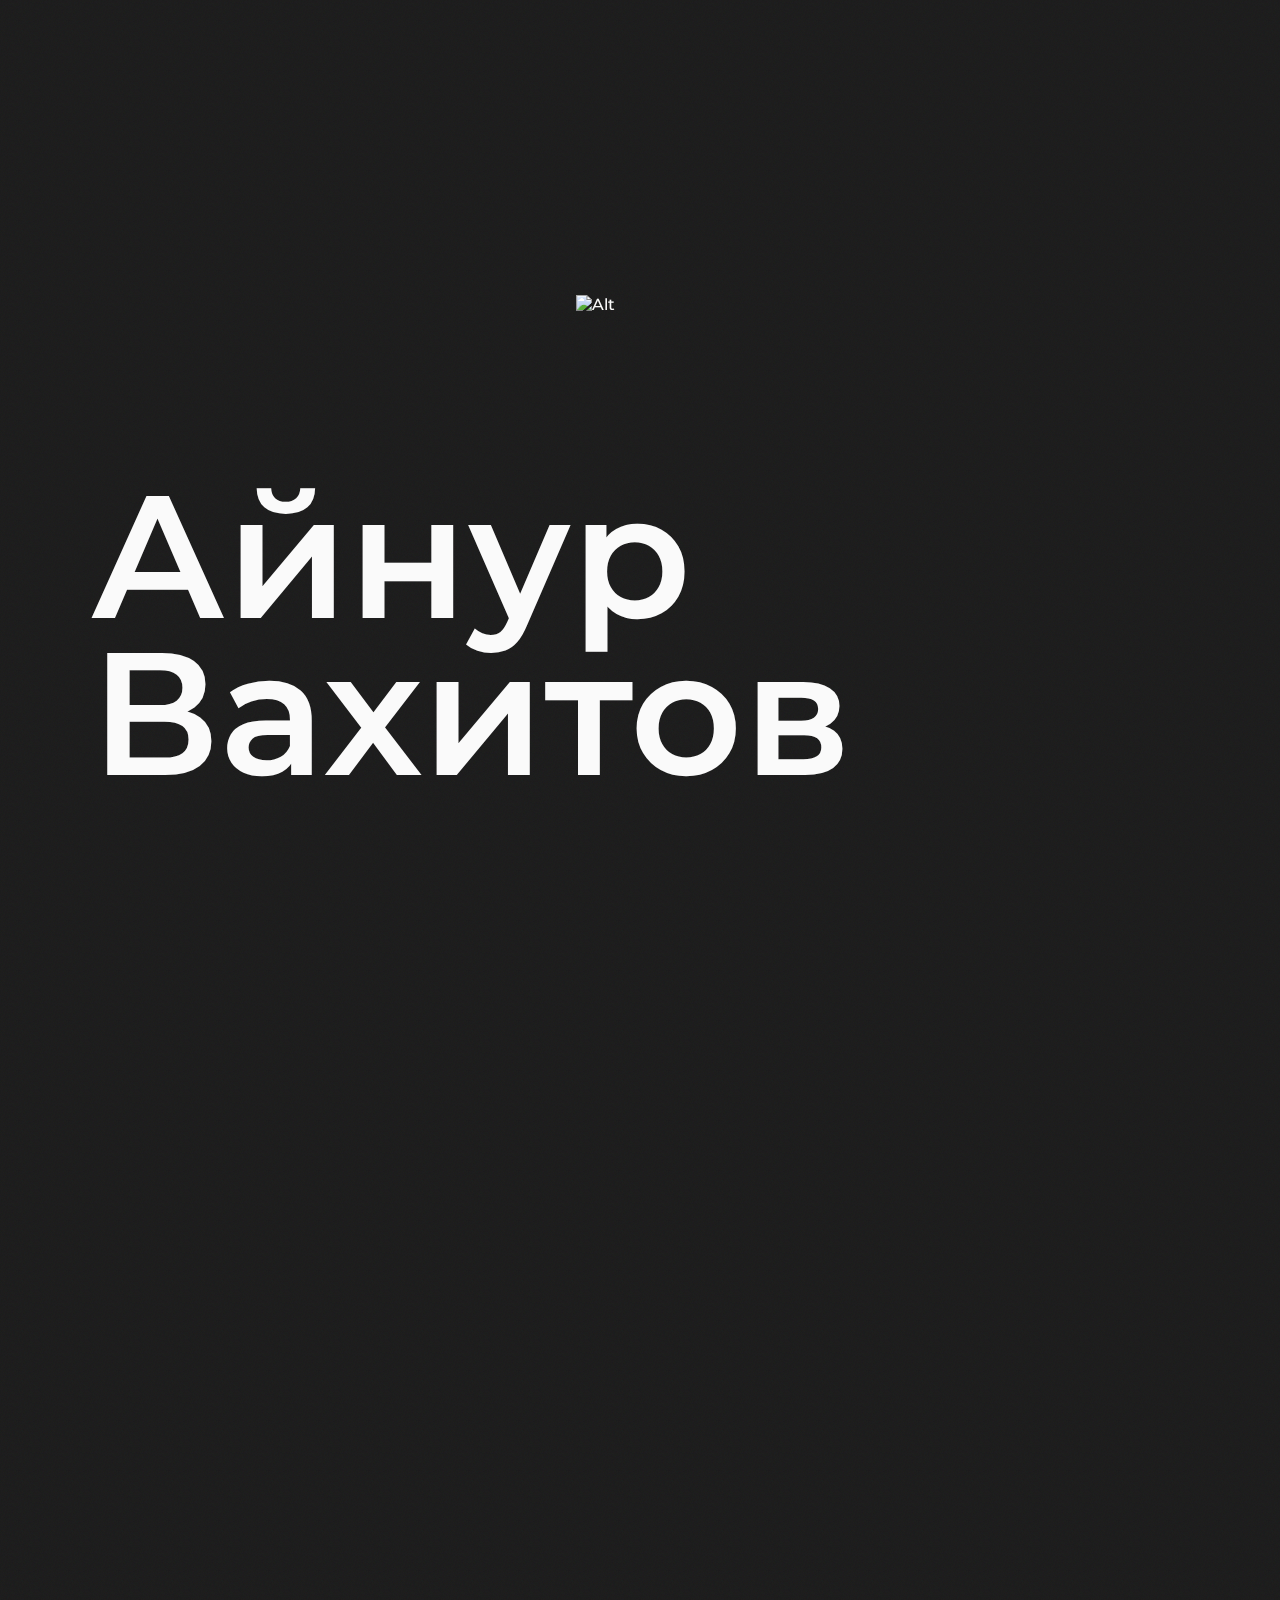
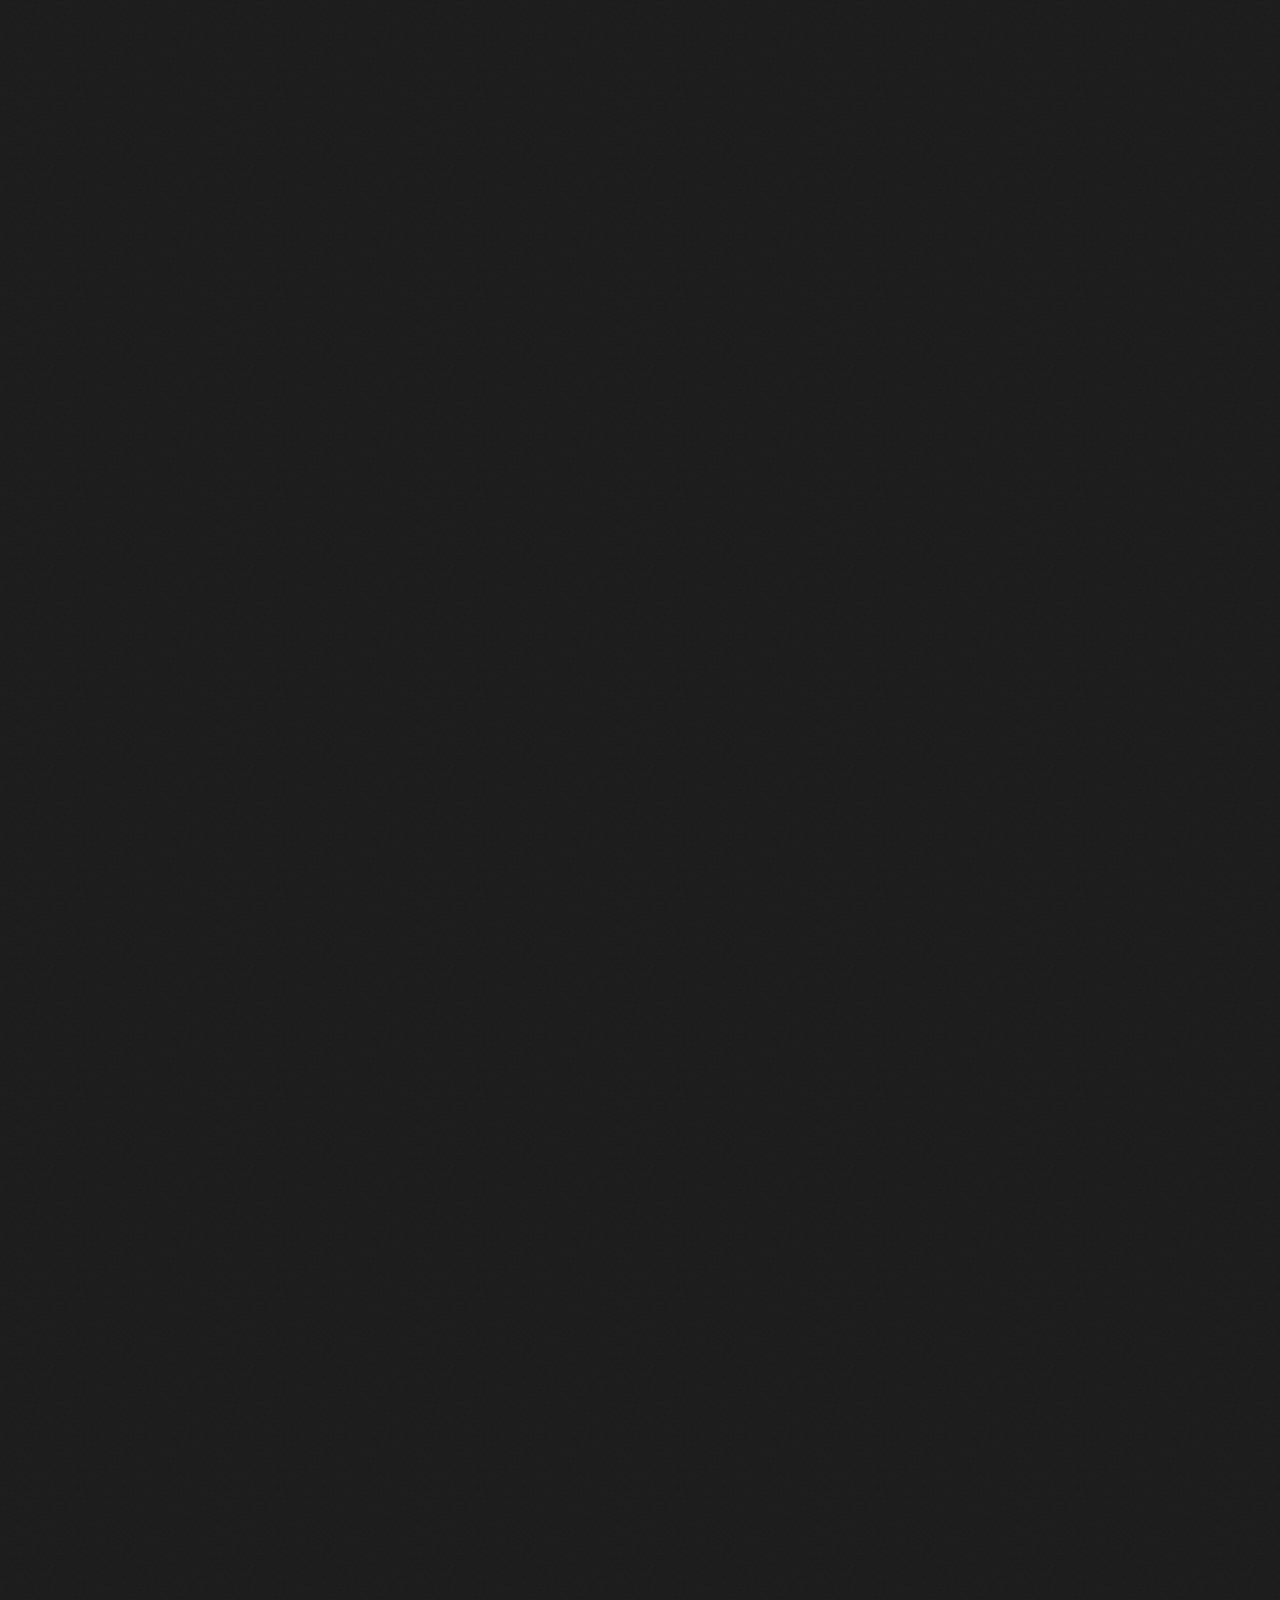
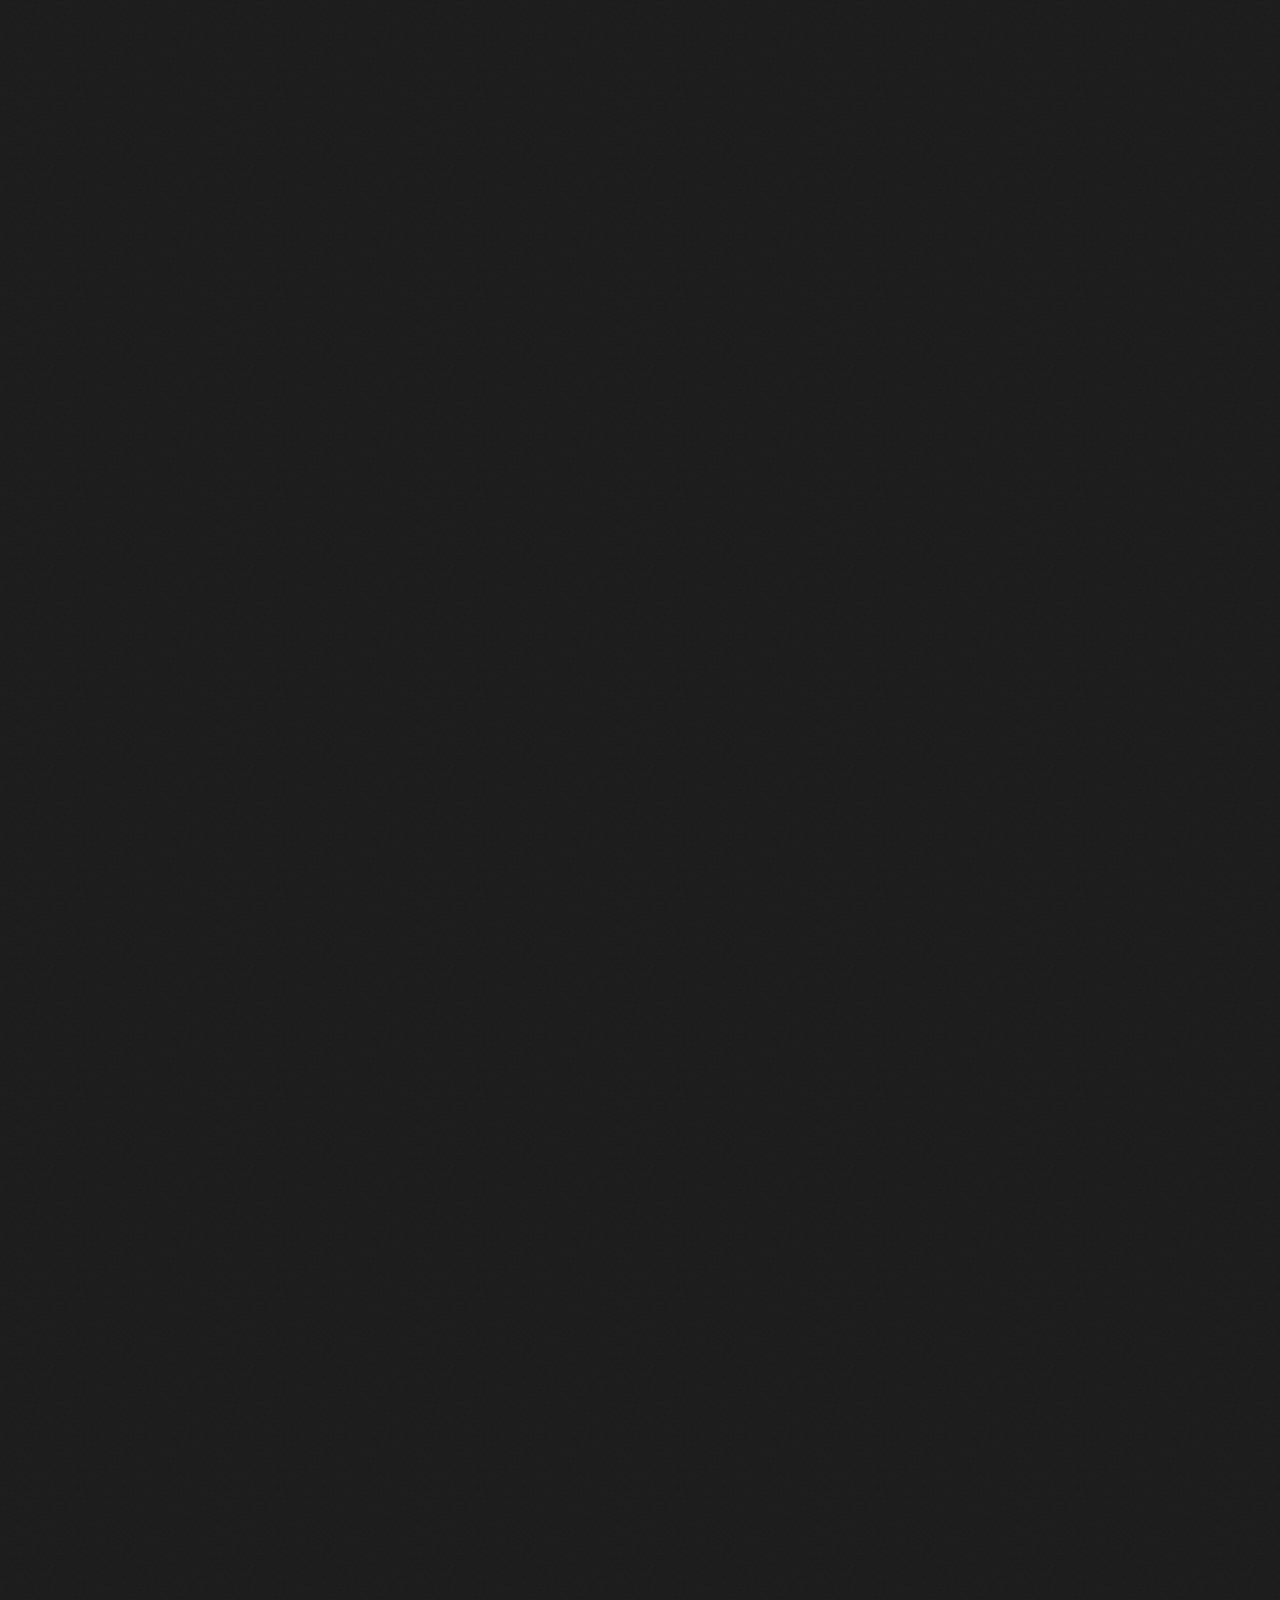
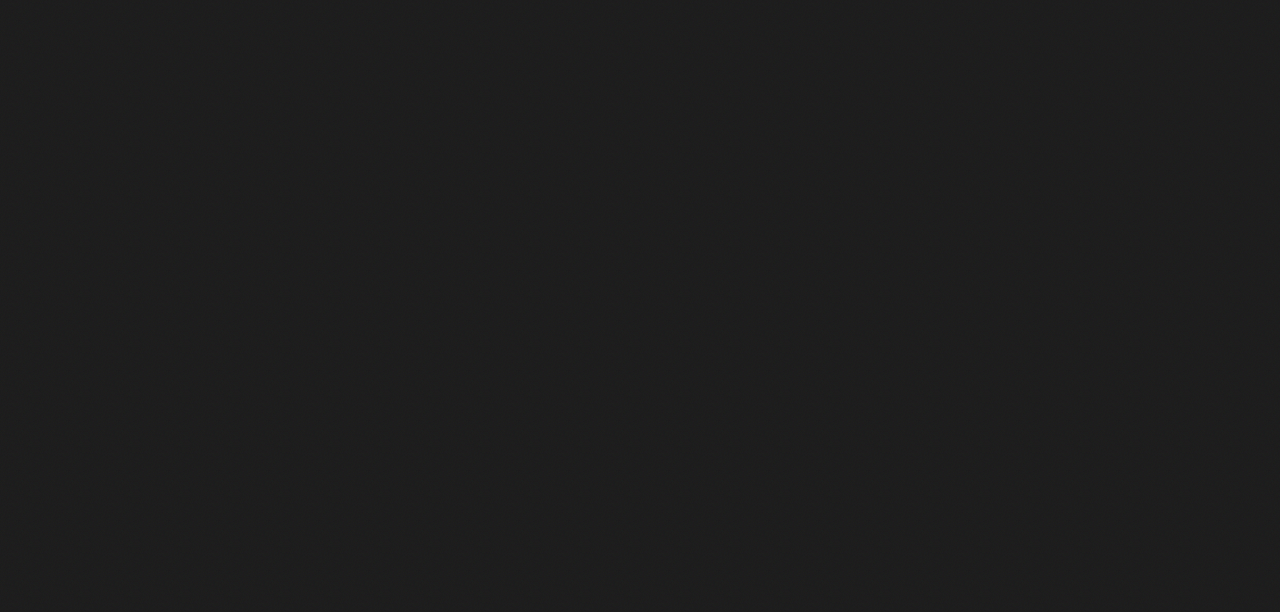
==== index.html @ 48aae2da "main" ====
<!DOCTYPE html>
<html lang="ru">
<head>

	<meta charset="UTF-8">
	<meta http-equiv="X-UA-Compatible" content="IE=edge">
	<meta name="viewport" content="width=device-width, initial-scale=1.0">

	<title>Document</title>

	<script src="libs/gsap/gsap.min.js" defer></script>
	<script src="libs/gsap/ScrollTrigger.min.js" defer></script>
	<script src="libs/gsap/ScrollSmoother.min.js" defer></script>

	<link rel="stylesheet" href="css/main.css">
	<script src="js/app.js" defer></script>

</head>
<body>

	<div class="wrapper">
		<div class="content">

			<header class="hero-section">
				<img data-speed=".6" class="hero" src="img/hero_2.png" alt="Alt" >
				<div class="container">
					<div data-speed=".75" class="main-header">
						<h1 class="main-title">Айнур Вахитов</h1>
					</div>
				</div>
			</header>
		
			<div class="portfolio">
				<div class="container">
					<main class="gallery">
	
						<div data-speed=".9" class="gallery__left">
		
							<img class="gallery__item" src="img/work/1.jpg" alt="Alt">
							
		
							<div class="text-block gallery__item">
								<h2 class="text-block__h">Образование</h2>
								<p class="text-block__p">2015-2020</p>
								<p class="text-block__p">БРГИ №1 имени Рами Гарипова
									Российская ул., 88, Уфа, респ.
									Башкортостан
								</p>
								<p class="text-block__p">2020- н.в.</p>
								<p class="text-block__p">СПбГУТ им. проф. М. А. БончБруевича
									просп. Большевиков, 22, корп. 1,
									Санкт-Петербург
								</p>
							</div>
							<img class="gallery__item" src="img/work/2.jpg" alt="Alt">
							<div class="text-block gallery__item">
								<h2 class="text-block__h">Умения и навыки</h2>
								<p class="text-block__p">Владею навыками
									программирования в таких
									языках как:</p>
								<p class="text-block__p">
									<li>Java Script</li>
									<li>Python</li>
									<li>C++</li>
								</p>
								<p class="text-block__p">Верстаю сайты используя
									технологии</p>
								<p class="text-block__p">
									<li>HTML</li>
									<li>CSS</li>
									<li>SASS</li>
									<li>React</li>
									<li>Bootstrap</li>
								</p>
							</div>
							<img class="gallery__item" src="img/work/6.jpg" alt="Alt">
		
						</div>

						<div data-speed="1.1" class="gallery__right">
							<div class="text-block gallery__item">
								<h2 class="text-block__h">Обо мне</h2>
								<p class="text-block__p">Приехал из города Уфа. Увлекаюсь
									фотографированием, ретушью, UI/UX,
									3d-моделированием и
									программированием.
									Люблю играть настольные игры.</p>
							</div>
							
		
							<img class="gallery__item" src="img/work/4.jpg" alt="Alt">
							<div class="text-block gallery__item">
								<h2 class="text-block__h">Владение софтом</h2>
								<p class="text-block__p">Photoshop</p>
								<p class="text-block__p">Illustrator</p>
								<p class="text-block__p">Figma</p>
								<p class="text-block__p">Blender</p>
								<p class="text-block__p">Lightroom</p>
							</div>
							<img class="gallery__item" src="img/work/5.jpg" alt="Alt">
							<img class="gallery__item" src="img/work/3.jpg" alt="Alt">
							<div class="text-block gallery__item">
								<h2 class="text-block__h">Контакты</h2>
								<p class="text-block__p">+79376417542</p>
								<p class="text-block__p">vahitov-ainur2015@yandex.ru</p>
								<p class="text-block__p">Санкт-Петербург</p>
							</div>
							
		
						</div>

					</main>
				</div>
			</div>

		</div>
	</div>

</body>
</html>
---- css/main.css ----
* {
	margin: 0;
	padding: 0;
	box-sizing: border-box;
}
:root {
	--index: calc(1vw + 1vh);
	--color-header: #f4efec;
	--color-text: #cdc6c3;
	--gallery-gap: calc(var(--index) * 7.5)
}
@font-face {
	font-family: montserrat-medium;
	src: url(../fonts/Montserrat/static/Montserrat-Medium.ttf);
}
@font-face {
	font-family: montserrat-semibold;
	src: url(../fonts/Montserrat/static/Montserrat-SemiBold.ttf);
}
h1, h2, h3, h4, h5, h6 {
	font-family: montserrat-semibold;
}
/* will-change */
.content, .hero, .main-header, .gallery > * {
	will-change: transform;
}
body {
	background-image: url(../img/bg.jpg);
	background-size: 50px;
	color: #fafafa;
	font-family: montserrat-medium;
	overflow-x: hidden;
}
.hero {
	width: calc(var(--index) * 36);
	position: absolute;
	left: 45vw;
	top: 22vh;
	z-index: -1;
}
.main-header {
	height: 100vh;
}
.container {
	padding: 0 7vw;
}
.main-title {
	font-size: calc(var(--index) * 8);
	position: absolute;
	width: min-content;
	bottom: 12vh;
	line-height: .9;
}
.gallery {
	display: flex;
	padding: calc(var(--index) * 8) 0;
}
.gallery > * {
	flex: 1;
	display: flex;
	align-items: center;
	flex-direction: column;
}
.gallery__item {
	max-width: calc(var(--index) * 21);
	margin-bottom: var(--gallery-gap);
	max-height: 180vh;
	border-radius: 8px;
}
.gallery__left {
	margin-top: calc(var(--gallery-gap) * 1.75);
}
.gallery__right .gallery__item {
	margin: 0;
	margin-top: var(--gallery-gap);
}
.text-block {
	color: var(--color-text);
	position: relative;
}
.text-block__h {
	font-size: 4rem;
	line-height: 4rem;
	color: var(--color-header);
	margin-bottom: 1.5rem;
}
.text-block__p {
	line-height: 1.5;
	font-size: 2rem;
}
li {
	line-height: 1.5;
	font-size: 2rem;
}
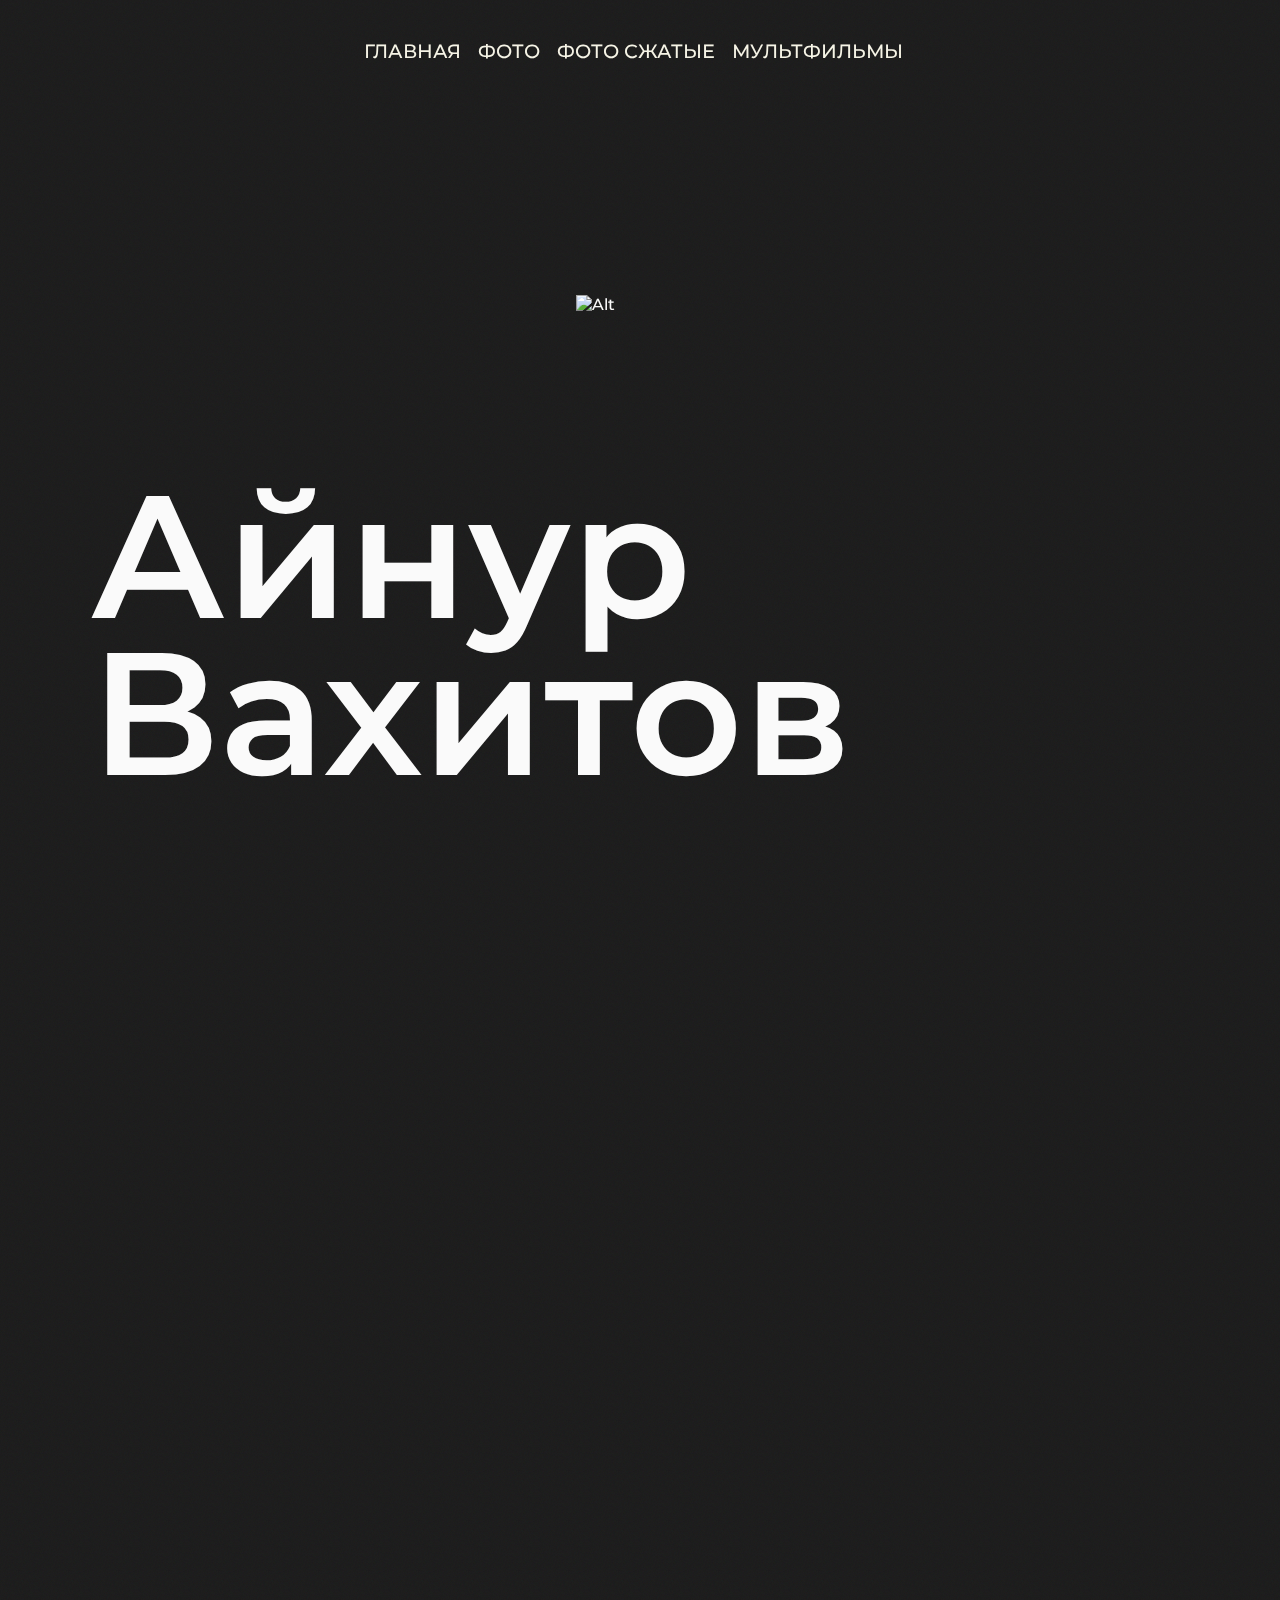
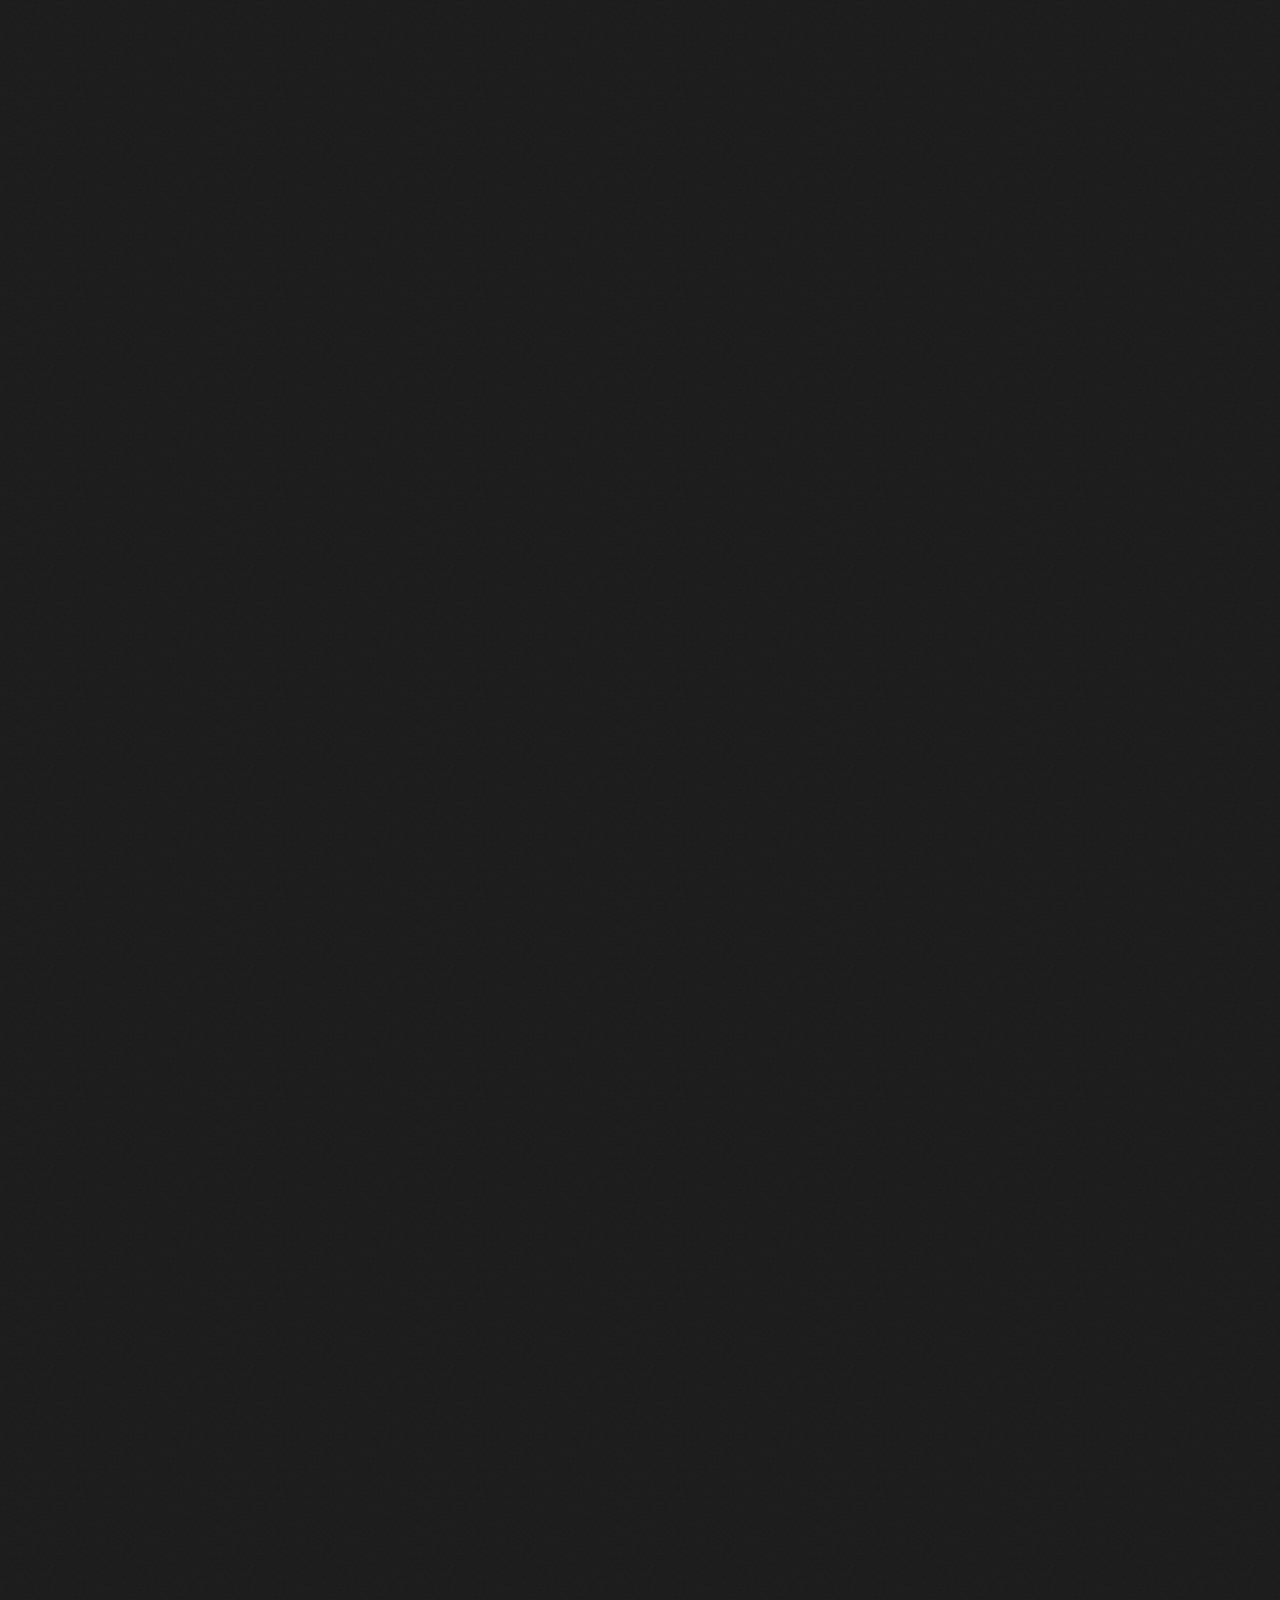
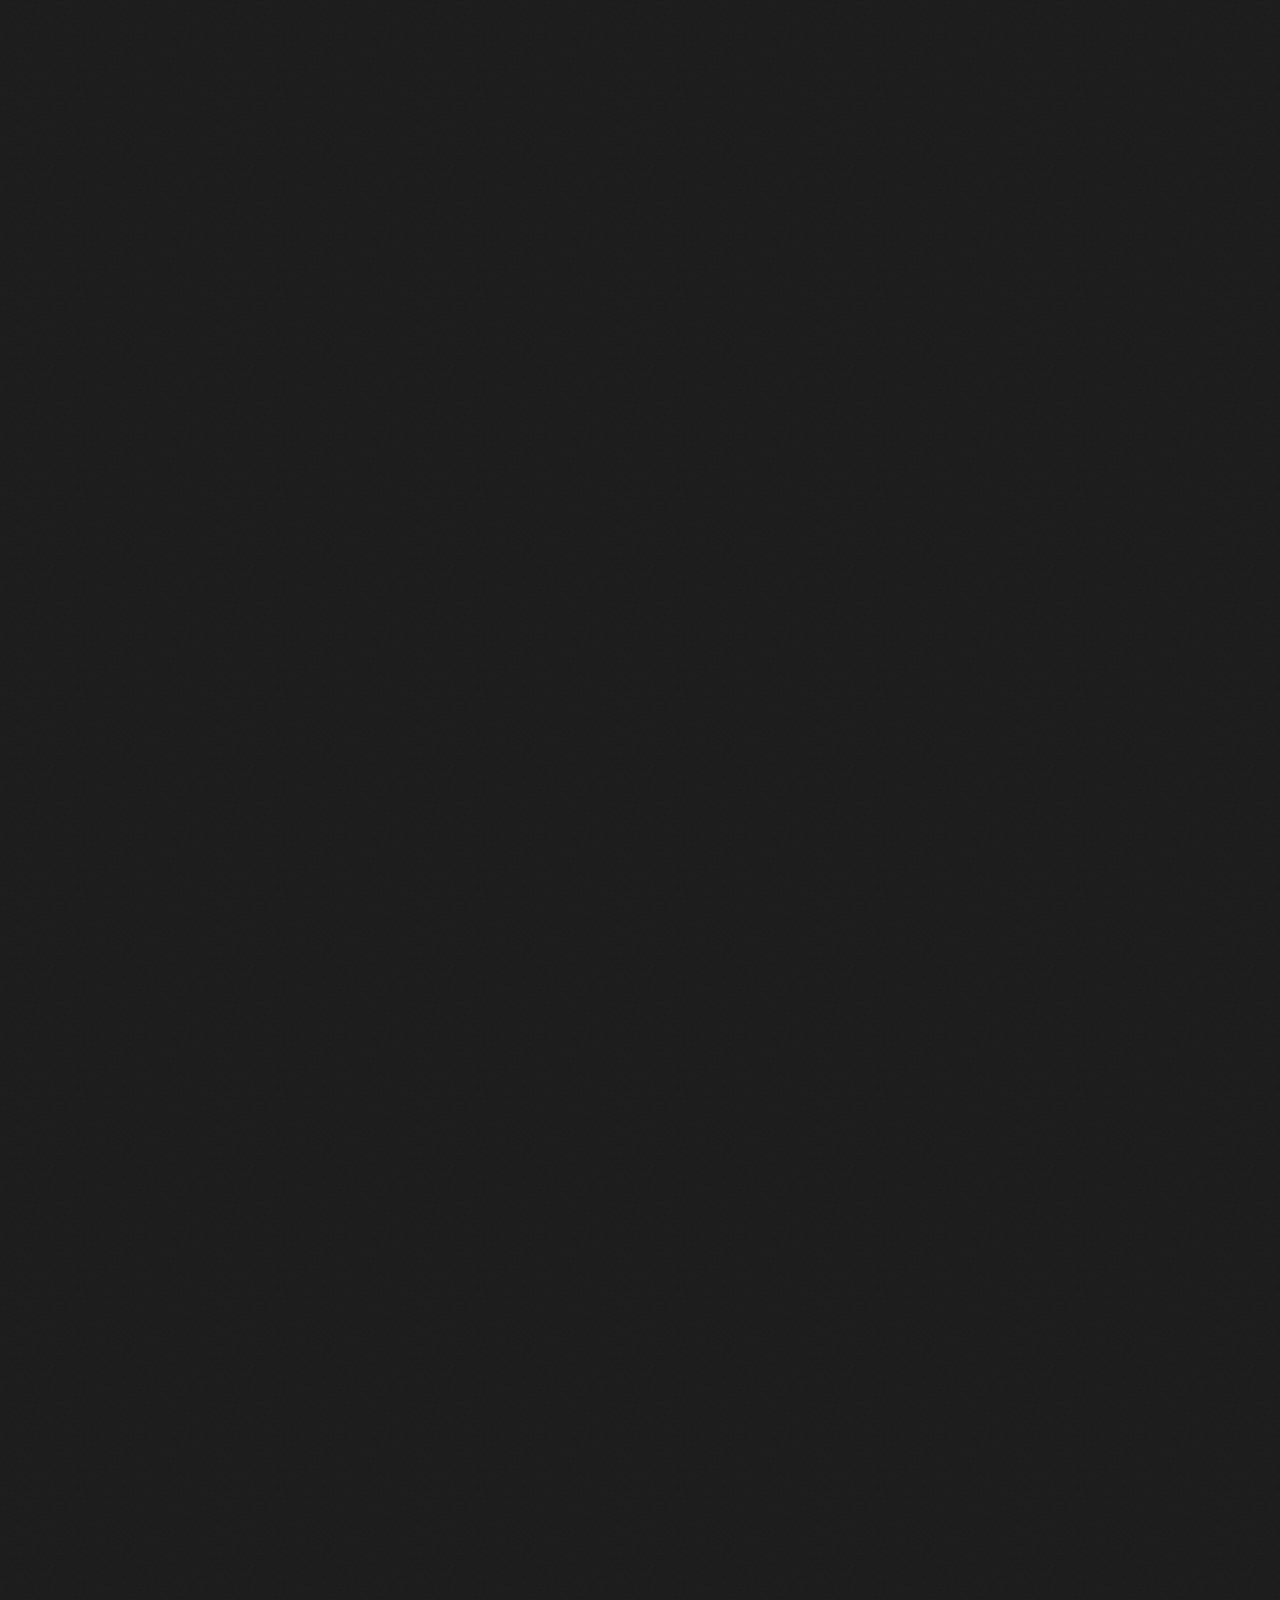
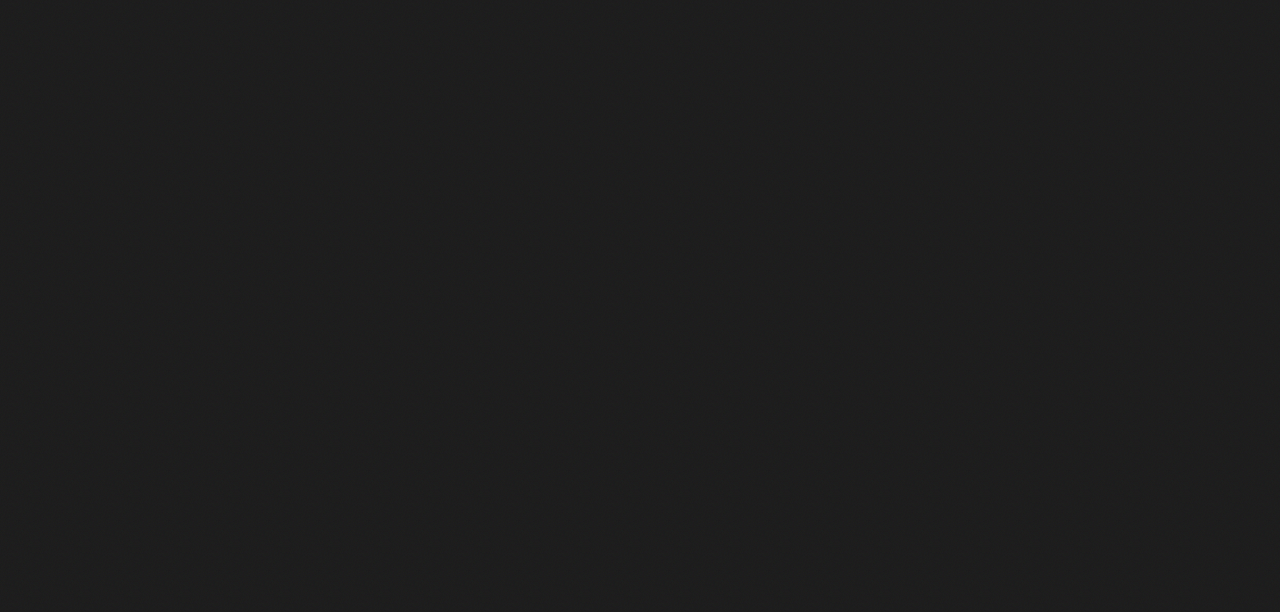
==== commit 70b66d68: "photo pages" ====
--- a/index.html
+++ b/index.html
@@ -6,7 +6,7 @@
 	<meta http-equiv="X-UA-Compatible" content="IE=edge">
 	<meta name="viewport" content="width=device-width, initial-scale=1.0">
 
-	<title>Document</title>
+	<title>Главная</title>
 
 	<script src="libs/gsap/gsap.min.js" defer></script>
 	<script src="libs/gsap/ScrollTrigger.min.js" defer></script>
@@ -19,8 +19,9 @@
 <body>
 
 	<div class="wrapper">
+		
 		<div class="content">
-
+			
 			<header class="hero-section">
 				<img data-speed=".6" class="hero" src="img/hero_2.png" alt="Alt" >
 				<div class="container">
@@ -32,6 +33,13 @@
 		
 			<div class="portfolio">
 				<div class="container">
+					<nav class="navMenu">
+						<a href="/personal_landing/index.html">Главная</a>
+						<a href="/personal_landing/pages/page_images.html">Фото</a>
+						<a href="/personal_landing/pages/page_compressed_images.html">Фото сжатые</a>
+						<a href="#">Мультфильмы</a>
+						<div class="dot"></div>
+					</nav>
 					<main class="gallery">
 	
 						<div data-speed=".9" class="gallery__left">
--- a/css/main.css
+++ b/css/main.css
@@ -2,6 +2,7 @@
 	margin: 0;
 	padding: 0;
 	box-sizing: border-box;
+	-webkit-box-sizing: border-box;
 }
 :root {
 	--index: calc(1vw + 1vh);
@@ -24,6 +25,77 @@
 .content, .hero, .main-header, .gallery > * {
 	will-change: transform;
 }
+@import url("https://fonts.googleapis.com/css2?family=Montserrat:wght@400;500;600;700&display=swap");
+
+
+.navMenu {
+	position: absolute;
+	top: 6vh;
+	left: 50%;
+	-webkit-transform: translate(-50%, -50%);
+	transform: translate(-50%, -50%);
+	
+  }
+
+.navMenu a {
+	
+  color: #f6f4e6;
+  margin-right: 1vw;
+  text-decoration: none;
+  font-size: 1.2em;
+  text-transform: uppercase;
+  font-weight: 500;
+  display: inline-block;
+  -webkit-transition: all 0.2s ease-in-out;
+  transition: all 0.2s ease-in-out;
+}
+
+.navMenu a:hover {
+  color: #fd3a3a;
+}
+
+.navMenu .dot {
+  width: 6px;
+  height: 6px;
+  background: #fd3a3a;
+  border-radius: 50%;
+  opacity: 0;
+  -webkit-transform: translateX(1vw);
+  transform: translateX(3vw);
+  -webkit-transition: all 0.2s ease-in-out;
+  transition: all 0.2s ease-in-out;
+}
+
+.navMenu a:nth-child(1):hover ~ .dot {
+  -webkit-transform: translateX(3vw);
+  transform: translateX(3vw);
+  -webkit-transition: all 0.2s ease-in-out;
+  transition: all 0.2s ease-in-out;
+  opacity: 1;
+}
+
+.navMenu a:nth-child(2):hover ~ .dot {
+  -webkit-transform: translateX(9.5vw);
+  transform: translateX(9.5vw);
+  -webkit-transition: all 0.2s ease-in-out;
+  transition: all 0.2s ease-in-out;
+  opacity: 1;
+}
+
+.navMenu a:nth-child(3):hover ~ .dot {
+  -webkit-transform: translateX(18vw);
+  transform: translateX(18vw);
+  -webkit-transition: all 0.2s ease-in-out;
+  transition: all 0.2s ease-in-out;
+  opacity: 1;
+}
+.navMenu a:nth-child(4):hover ~ .dot {
+	-webkit-transform: translateX(24vw);
+	transform: translateX(29.5vw);
+	-webkit-transition: all 0.2s ease-in-out;
+	transition: all 0.2s ease-in-out;
+	opacity: 1;
+  }
 body {
 	background-image: url(../img/bg.jpg);
 	background-size: 50px;
@@ -41,7 +113,7 @@
 .main-header {
 	height: 100vh;
 }
-.container {
+.content {
 	padding: 0 7vw;
 }
 .main-title {
@@ -91,4 +163,33 @@
 li {
 	line-height: 1.5;
 	font-size: 2rem;
-}+}
+
+.grid {
+	/*рисуем зелёные рамки*/
+	
+	/*подключаем сетку*/
+	display: grid;
+	margin-top: 15vh;
+	/*формируем по 4 одинаковых строки и столбца*/
+	grid-template-columns: repeat(4, 25%);
+	grid-template-rows: repeat(4, 10%);
+  } 
+
+  /*внешний вид ячеек*/
+  .grid > * {
+	/*фоновый цвет*/
+	background-color: #1d1d1d;
+	/*скругление углов*/
+	border-radius: 5px;
+	/*расстояние от одной границы ячейки до другой*/
+	margin: 1px;
+  }
+
+.grid img{
+	border-radius: 5px;
+	width: 100%;
+	height: 100%;
+	object-fit: cover;
+
+  }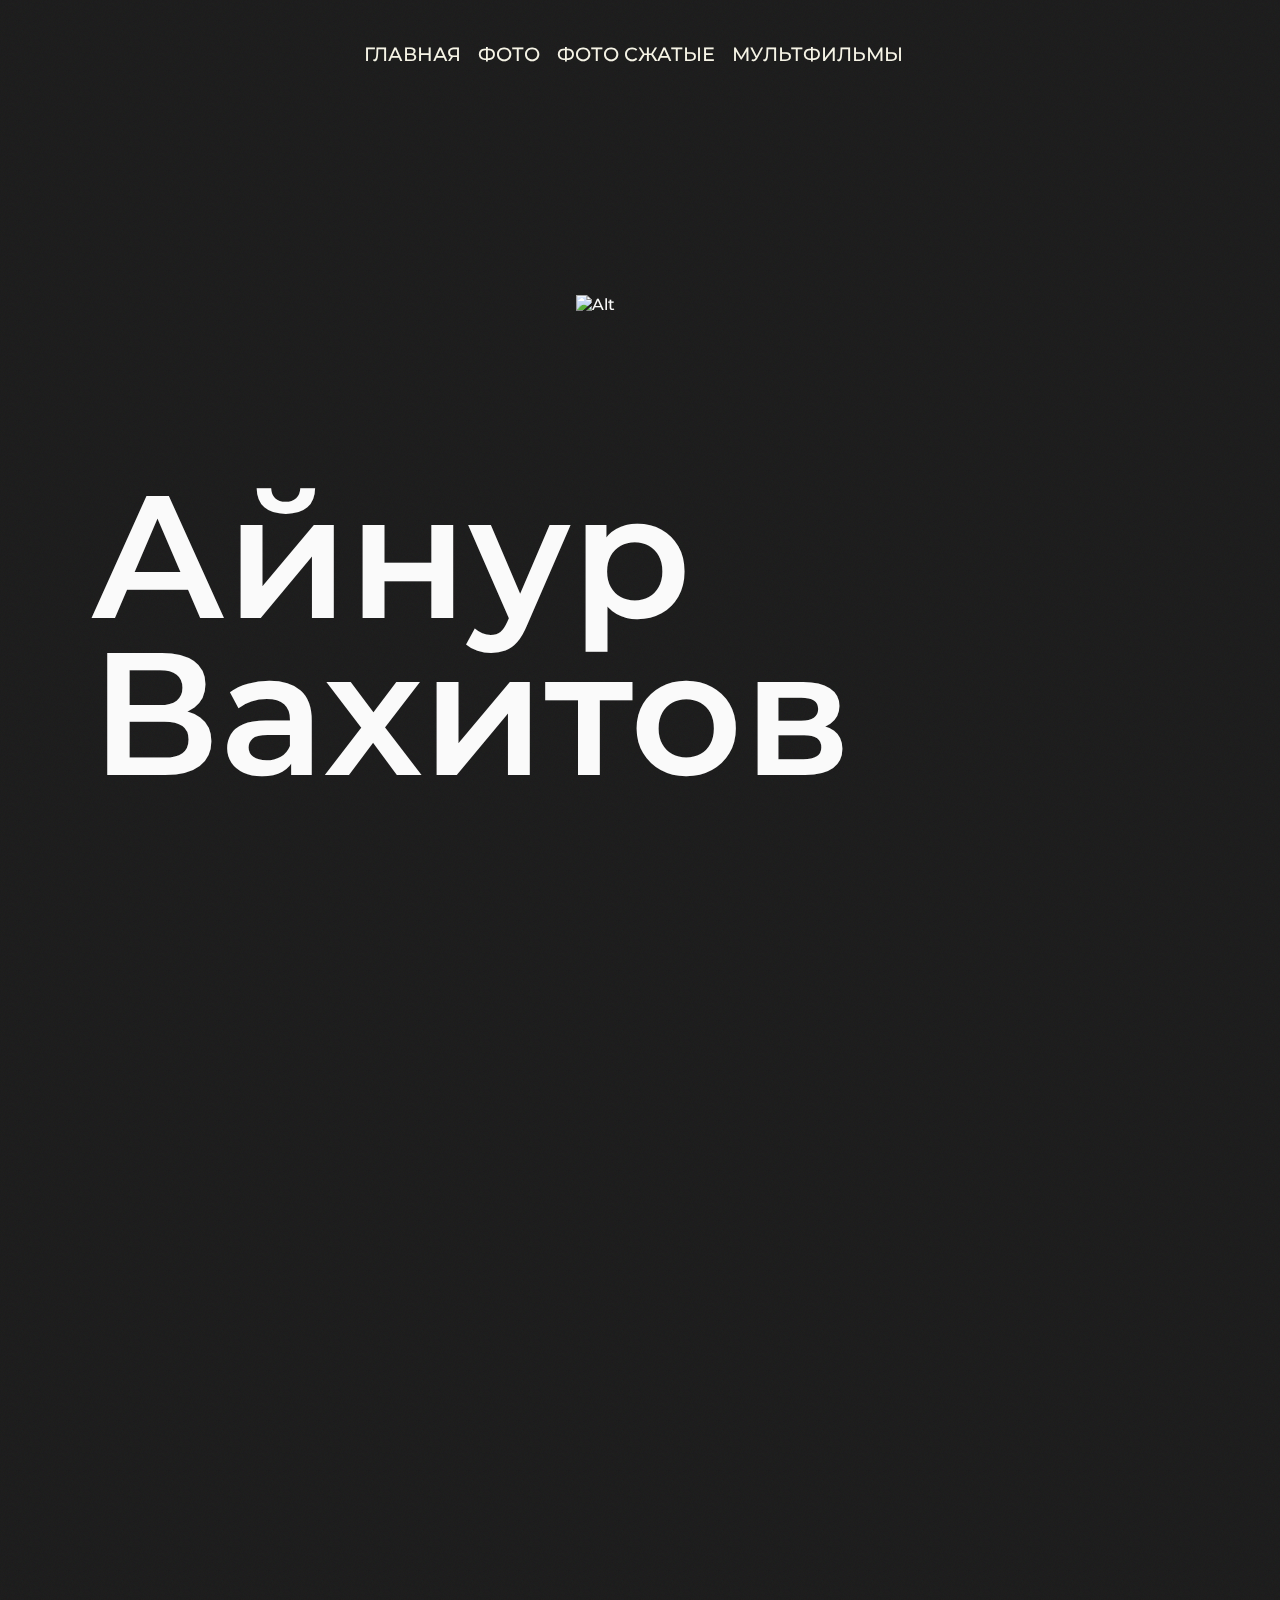
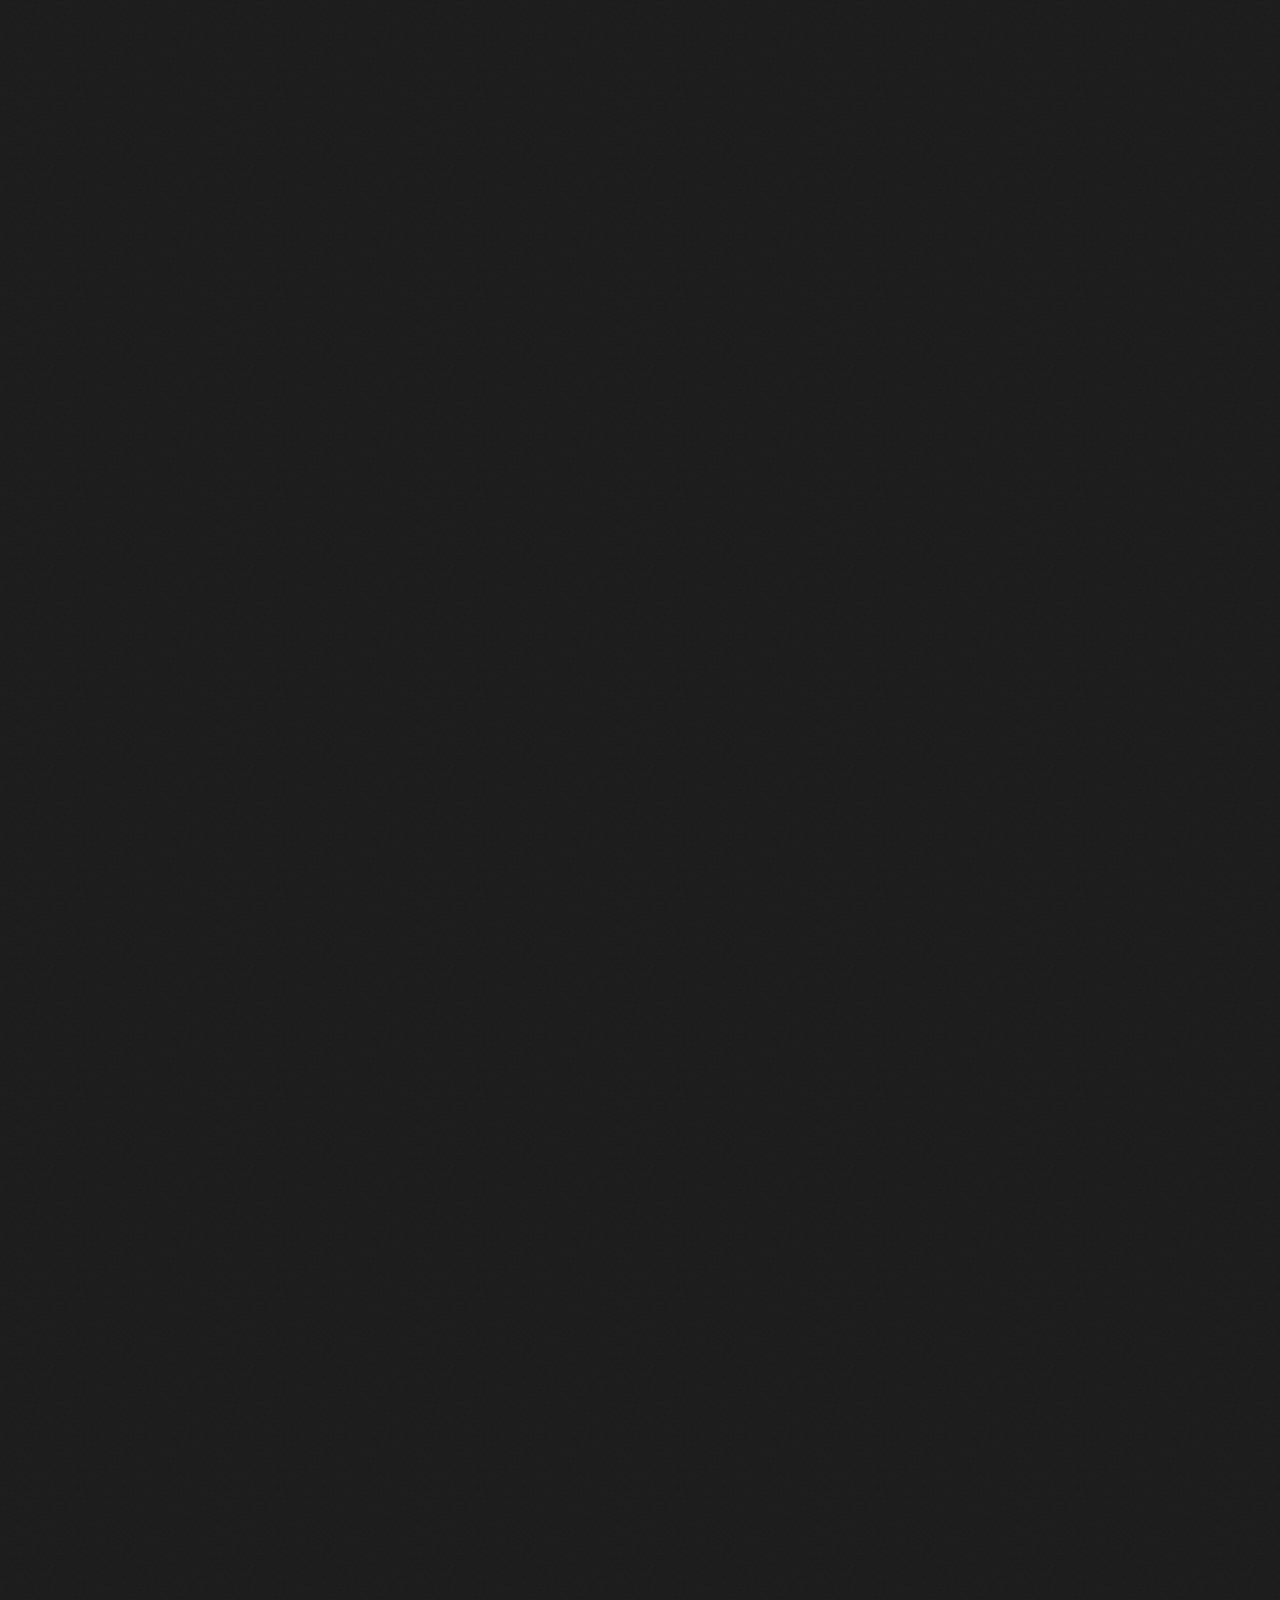
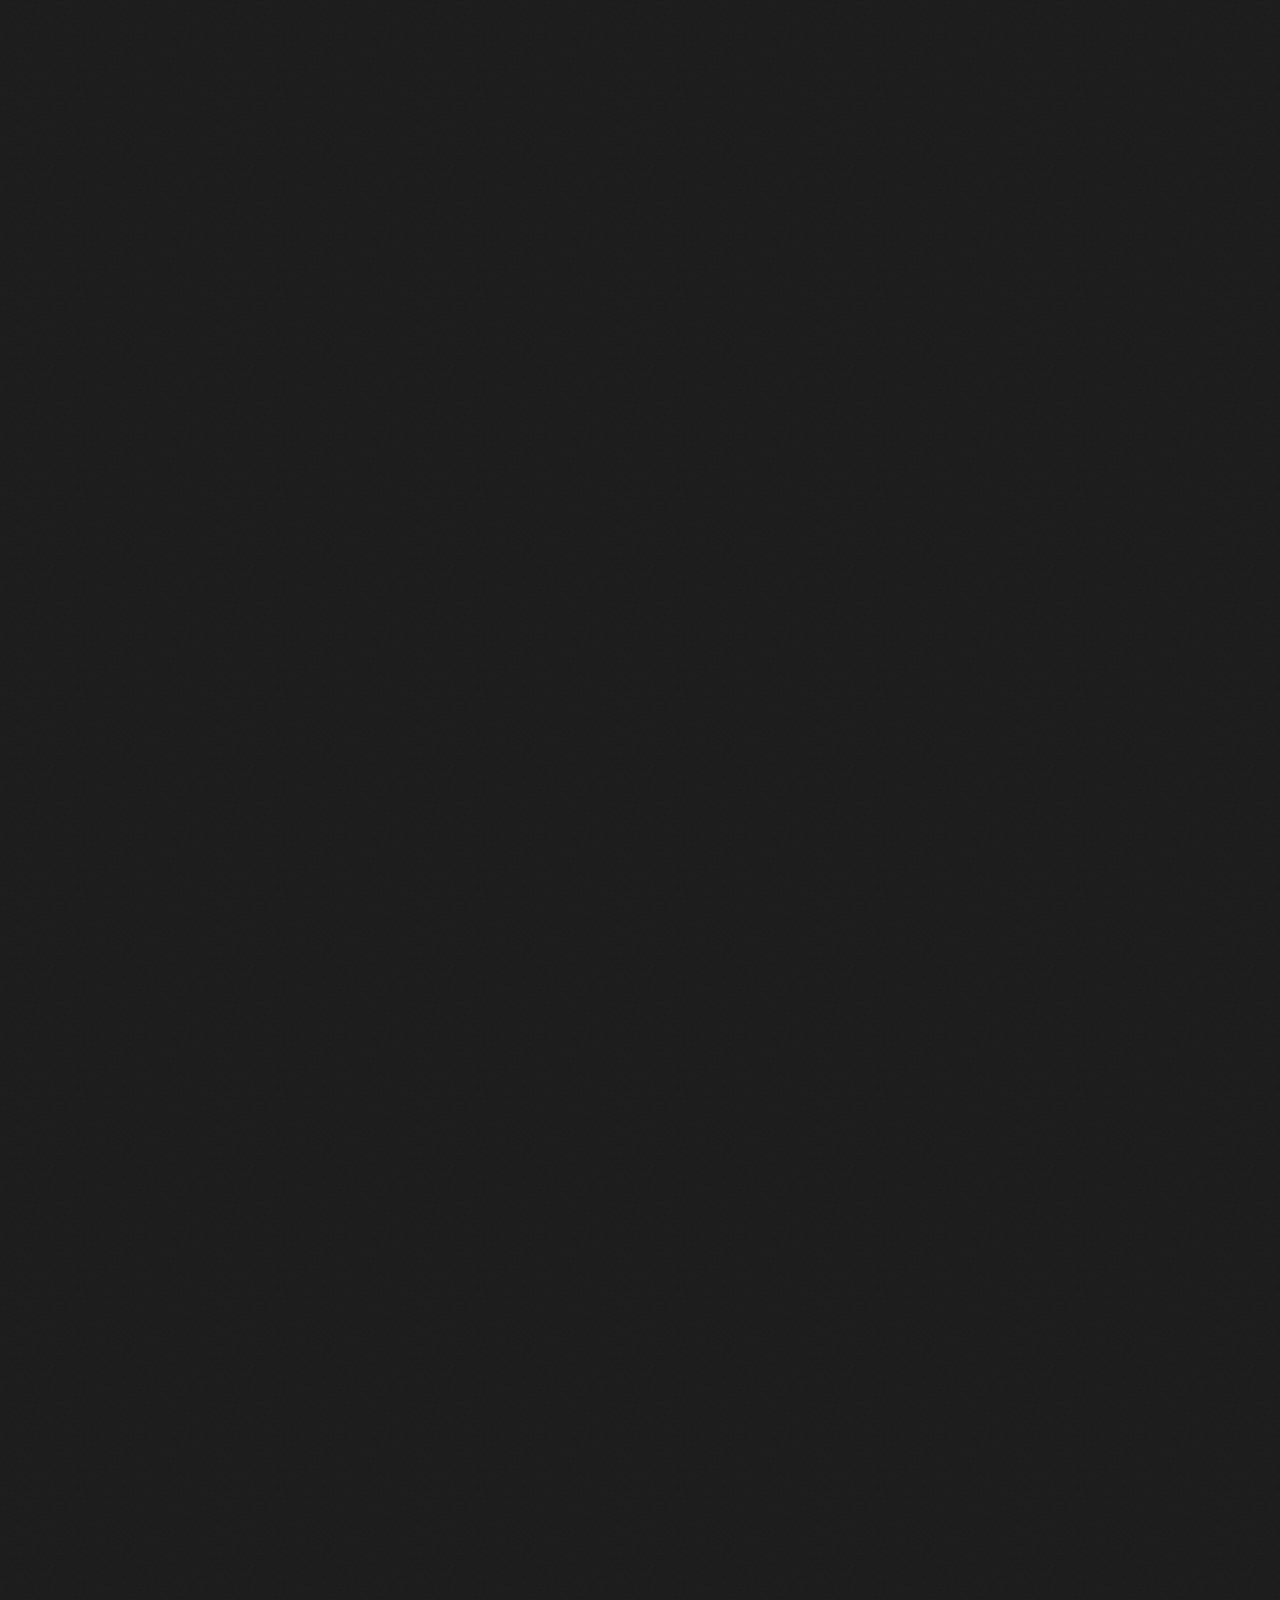
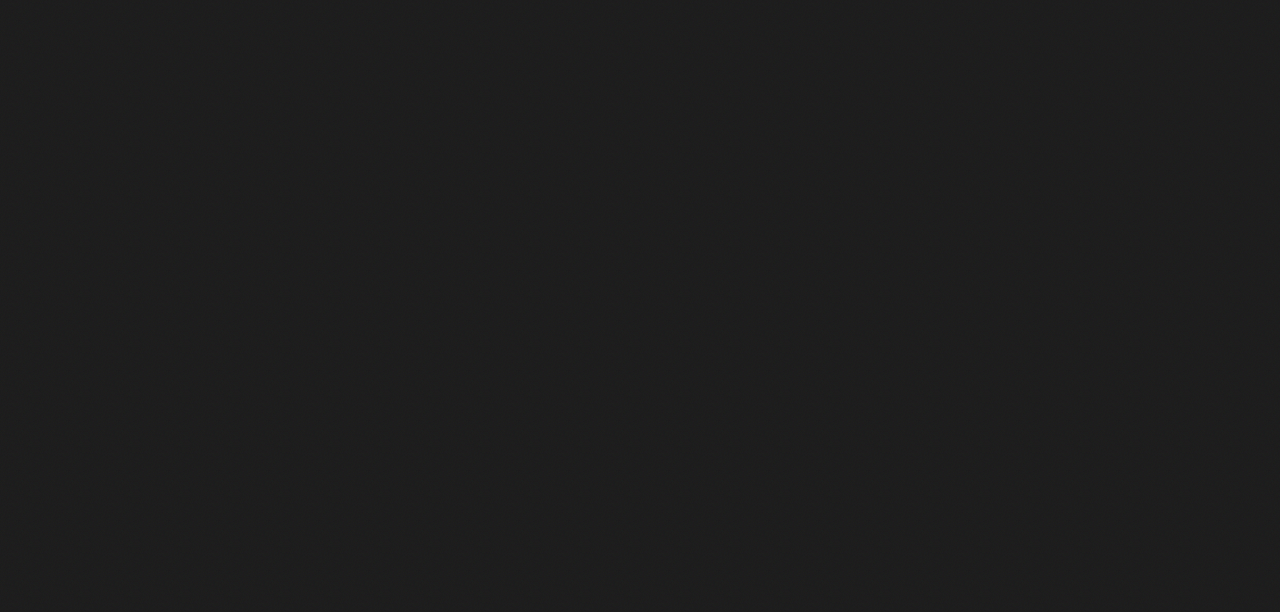
==== commit af1f5fc0: "add page cartoons" ====
--- a/index.html
+++ b/index.html
@@ -34,11 +34,11 @@
 			<div class="portfolio">
 				<div class="container">
 					<nav class="navMenu">
-						<a href="/personal_landing/index.html">Главная</a>
-						<a href="/personal_landing/pages/page_images.html">Фото</a>
-						<a href="/personal_landing/pages/page_compressed_images.html">Фото сжатые</a>
-						<a href="#">Мультфильмы</a>
-						<div class="dot"></div>
+						<a href="index.html">Главная</a>
+						<a href="/pages/page_images.html">Фото</a>
+						<a href="/pages/page_compressed_images.html">Фото сжатые</a>
+						<a href="/pages/page_cartoons.html">Мультфильмы</a>
+						
 					</nav>
 					<main class="gallery">
 	
--- a/css/main.css
+++ b/css/main.css
@@ -54,48 +54,6 @@
   color: #fd3a3a;
 }
 
-.navMenu .dot {
-  width: 6px;
-  height: 6px;
-  background: #fd3a3a;
-  border-radius: 50%;
-  opacity: 0;
-  -webkit-transform: translateX(1vw);
-  transform: translateX(3vw);
-  -webkit-transition: all 0.2s ease-in-out;
-  transition: all 0.2s ease-in-out;
-}
-
-.navMenu a:nth-child(1):hover ~ .dot {
-  -webkit-transform: translateX(3vw);
-  transform: translateX(3vw);
-  -webkit-transition: all 0.2s ease-in-out;
-  transition: all 0.2s ease-in-out;
-  opacity: 1;
-}
-
-.navMenu a:nth-child(2):hover ~ .dot {
-  -webkit-transform: translateX(9.5vw);
-  transform: translateX(9.5vw);
-  -webkit-transition: all 0.2s ease-in-out;
-  transition: all 0.2s ease-in-out;
-  opacity: 1;
-}
-
-.navMenu a:nth-child(3):hover ~ .dot {
-  -webkit-transform: translateX(18vw);
-  transform: translateX(18vw);
-  -webkit-transition: all 0.2s ease-in-out;
-  transition: all 0.2s ease-in-out;
-  opacity: 1;
-}
-.navMenu a:nth-child(4):hover ~ .dot {
-	-webkit-transform: translateX(24vw);
-	transform: translateX(29.5vw);
-	-webkit-transition: all 0.2s ease-in-out;
-	transition: all 0.2s ease-in-out;
-	opacity: 1;
-  }
 body {
 	background-image: url(../img/bg.jpg);
 	background-size: 50px;
@@ -189,7 +147,30 @@
 .grid img{
 	border-radius: 5px;
 	width: 100%;
-	height: 100%;
+	height: auto;
 	object-fit: cover;
 
-  }+}
+.modal {
+	position: fixed;
+	top: 0;
+	left: 0;
+	width: 100%;
+	height: 100%;
+	align-items: center;
+	justify-content: center;
+	overflow-x: hidden;
+	overflow-y: auto;
+	background-color: rgba(0,0,0,.5);
+	
+	z-index: 100;
+	display: none;
+}
+
+.player {
+	width: 60%;
+	height: auto;
+}
+.active {
+	display: flex;
+}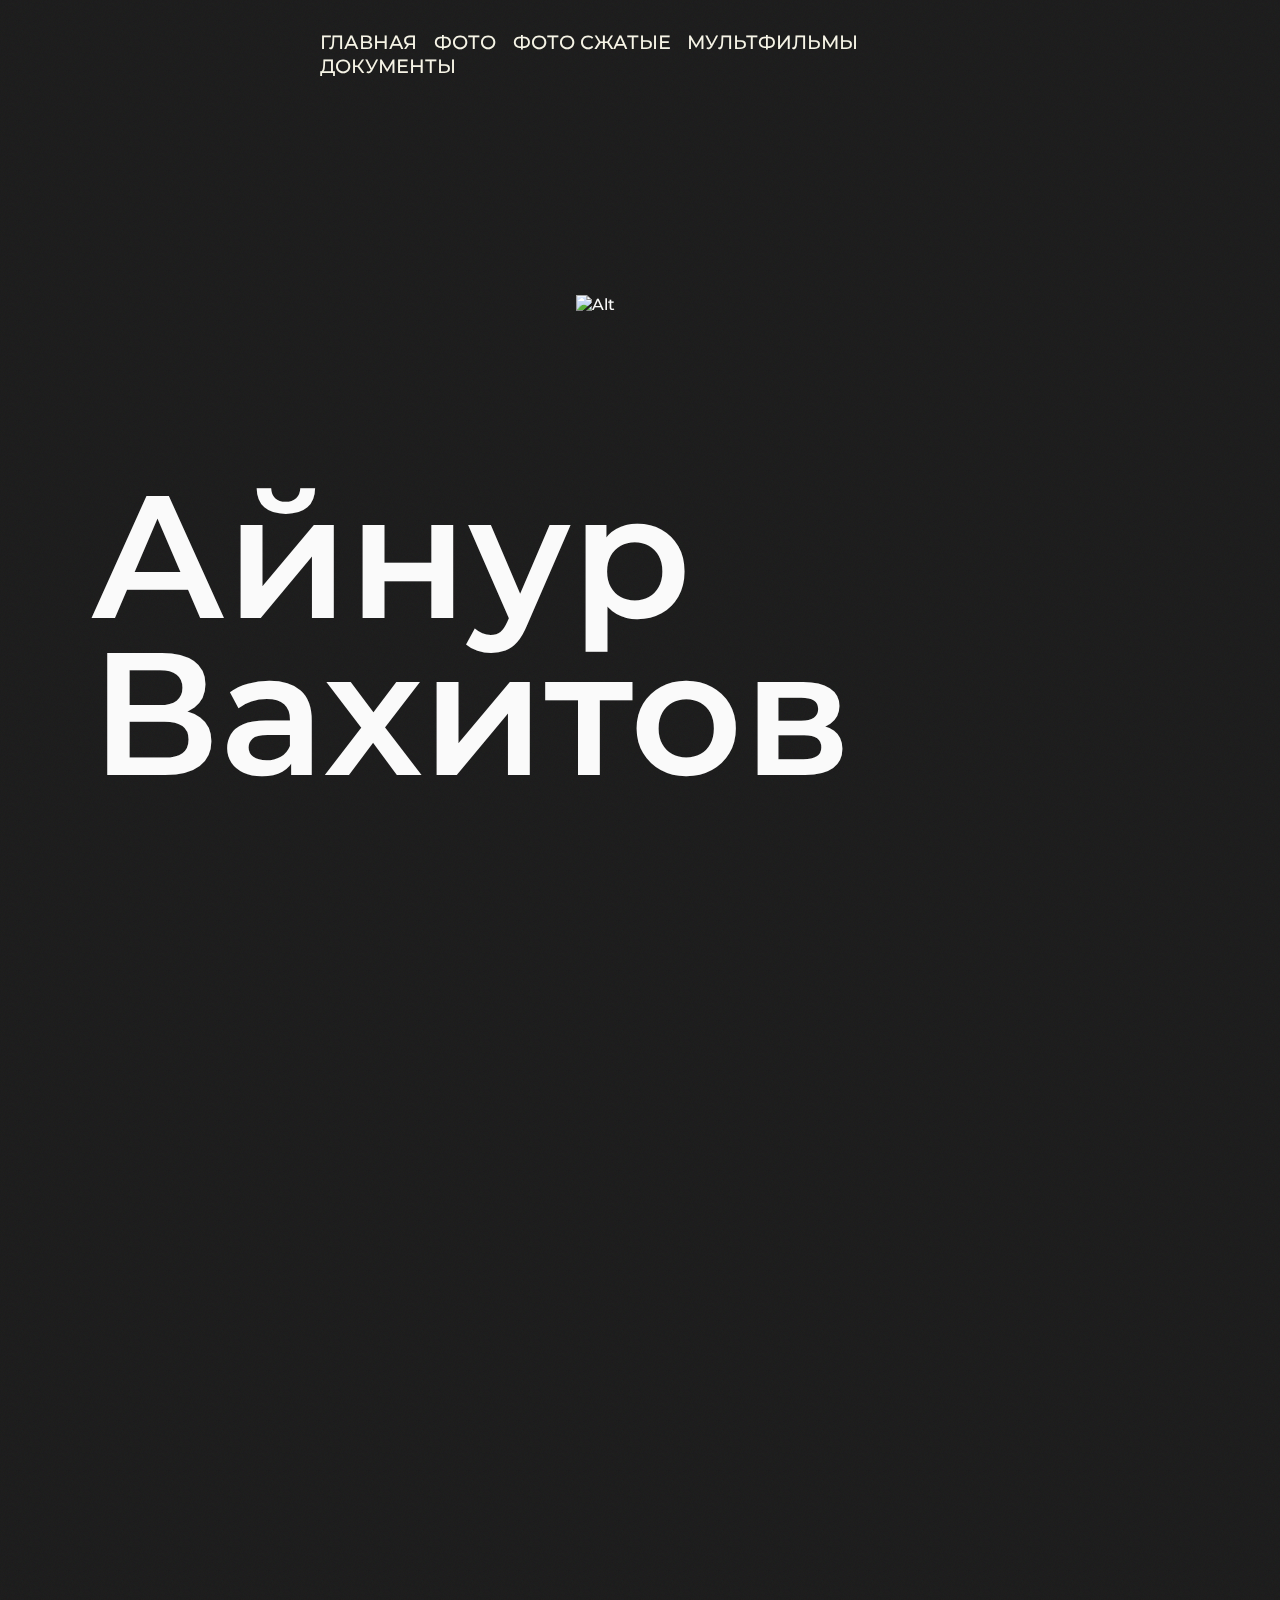
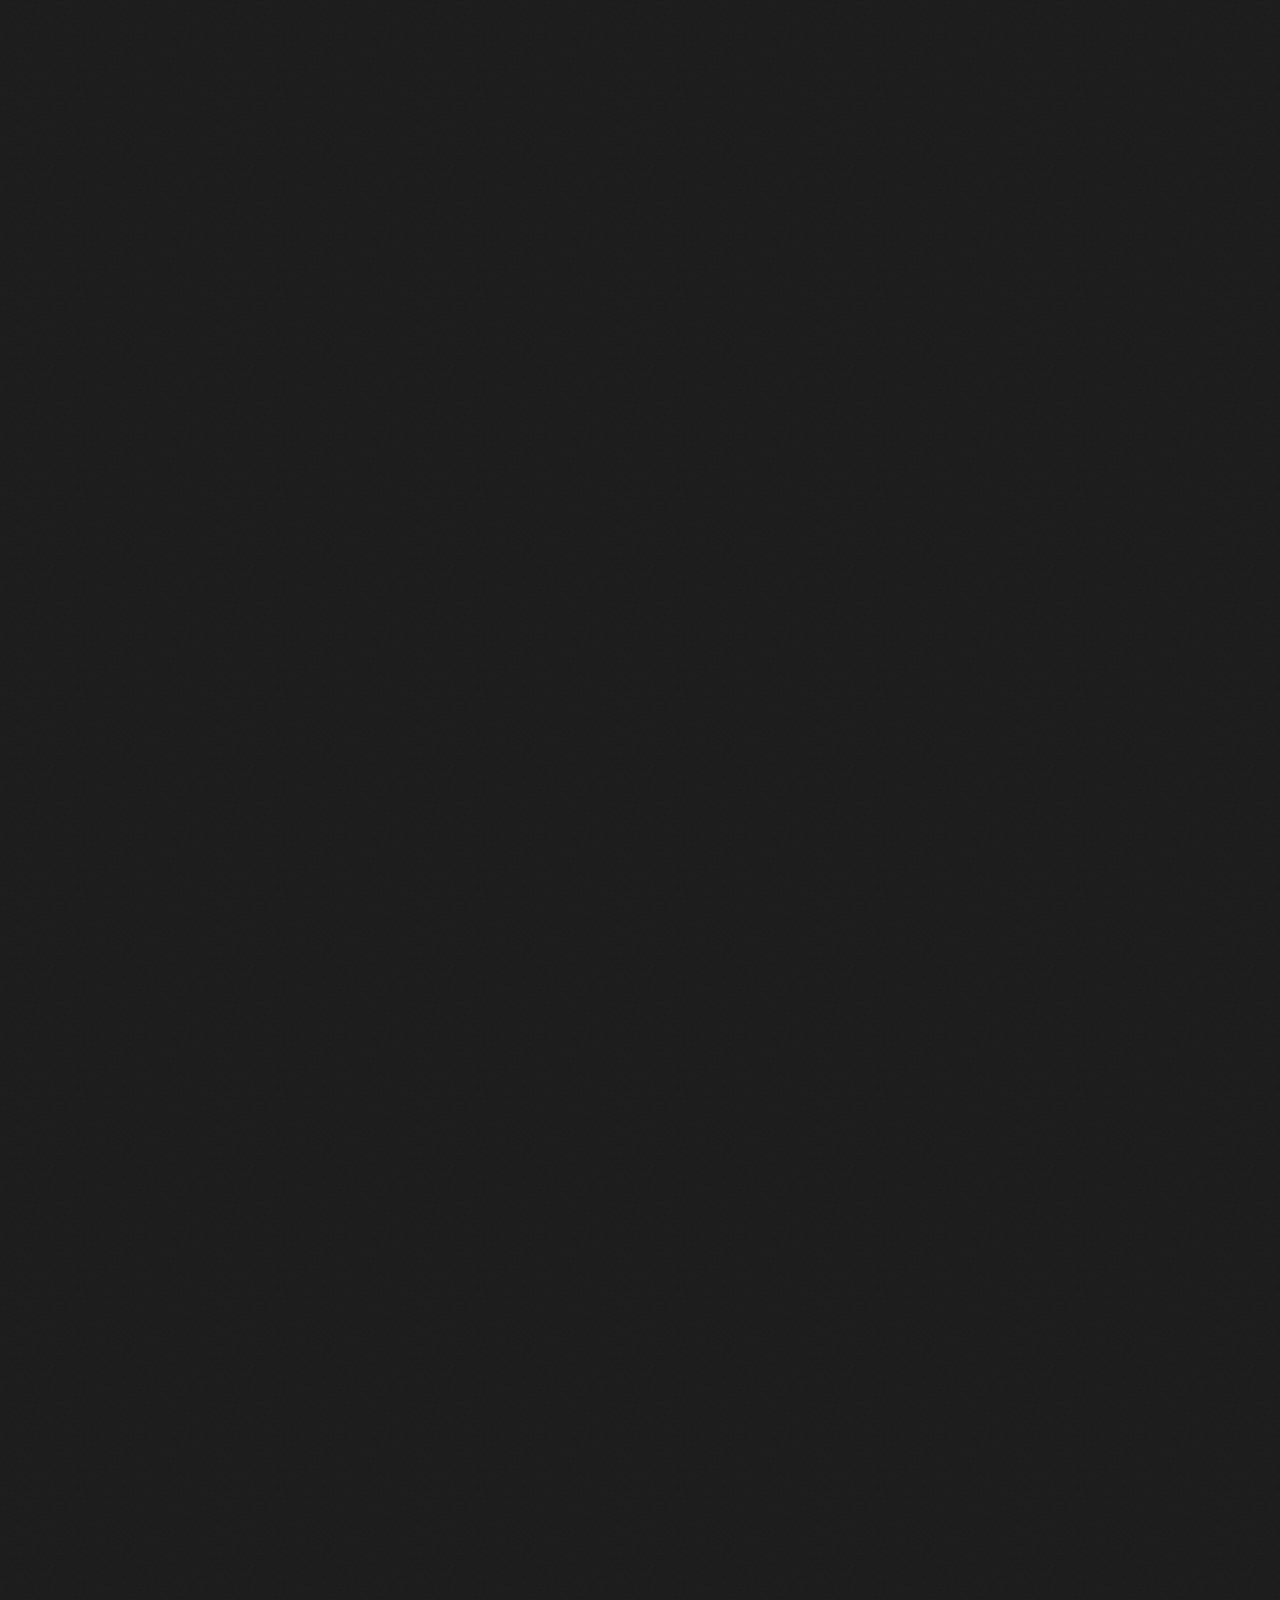
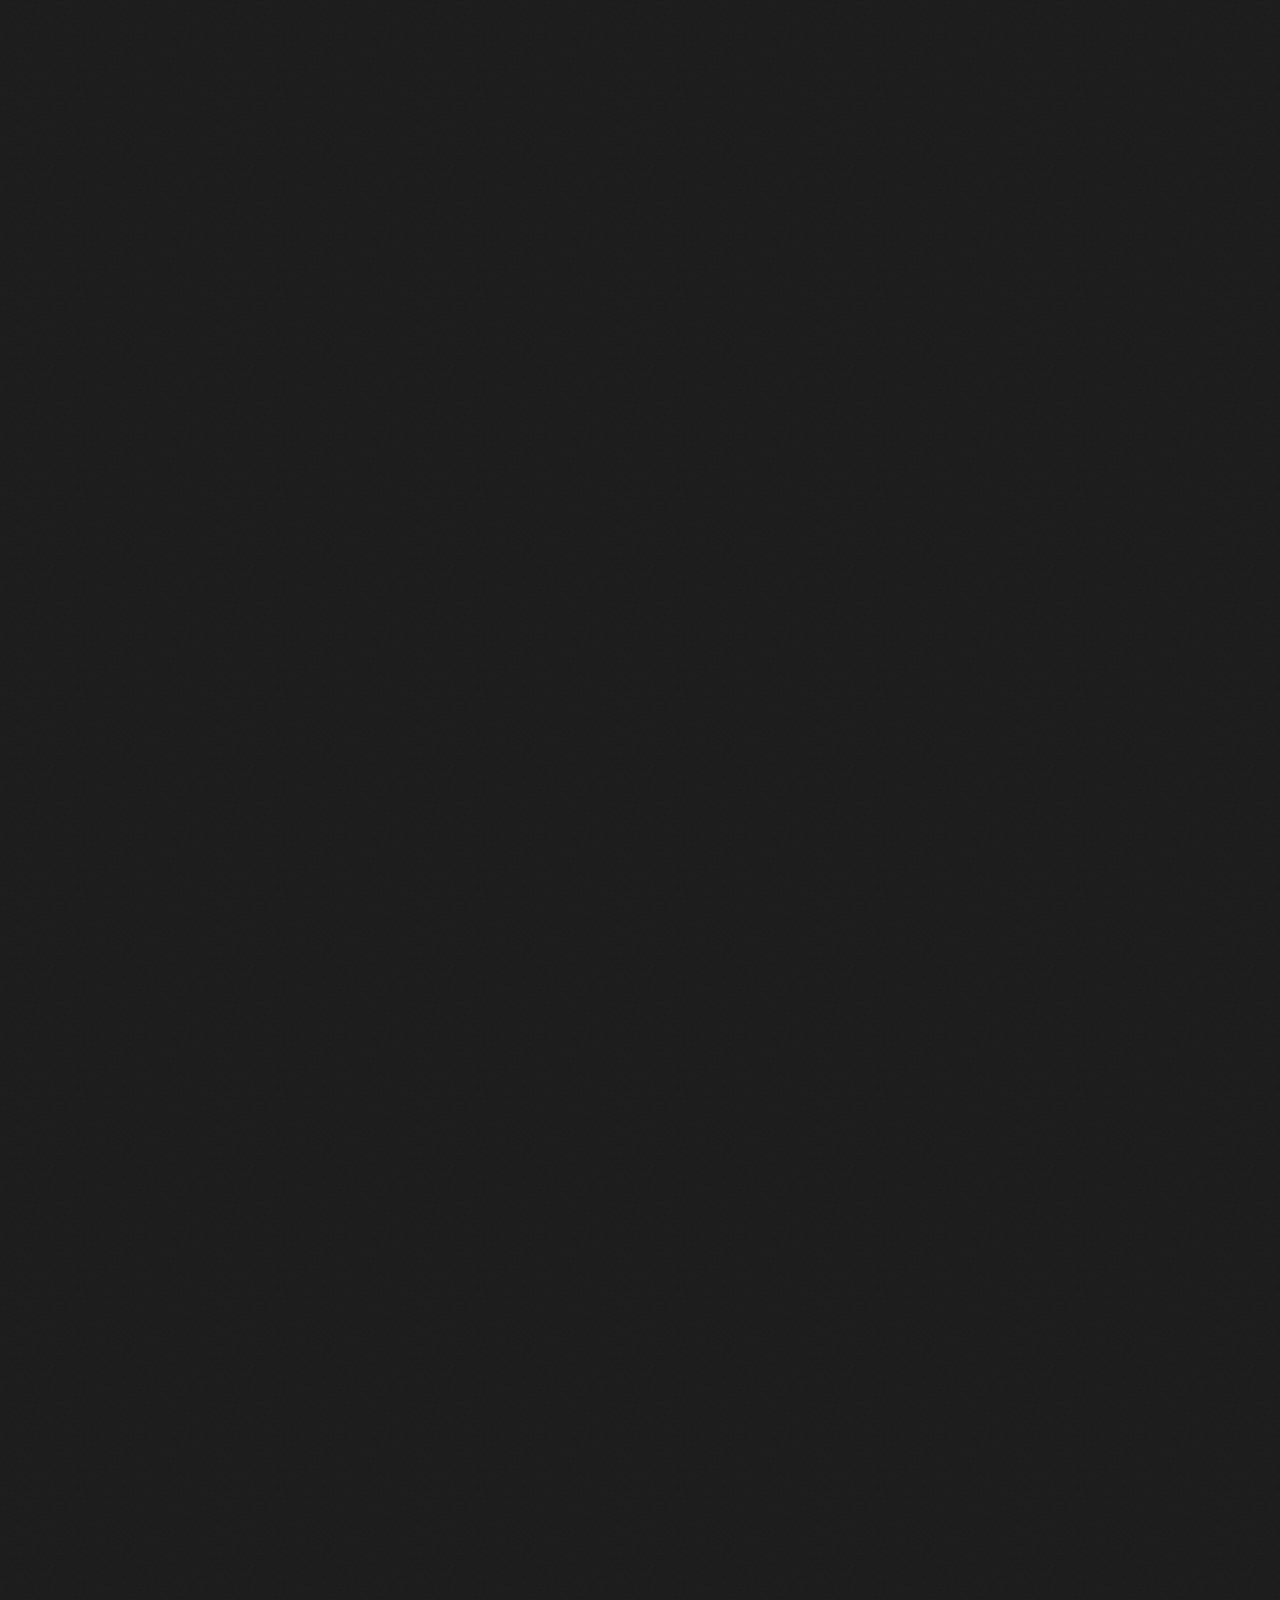
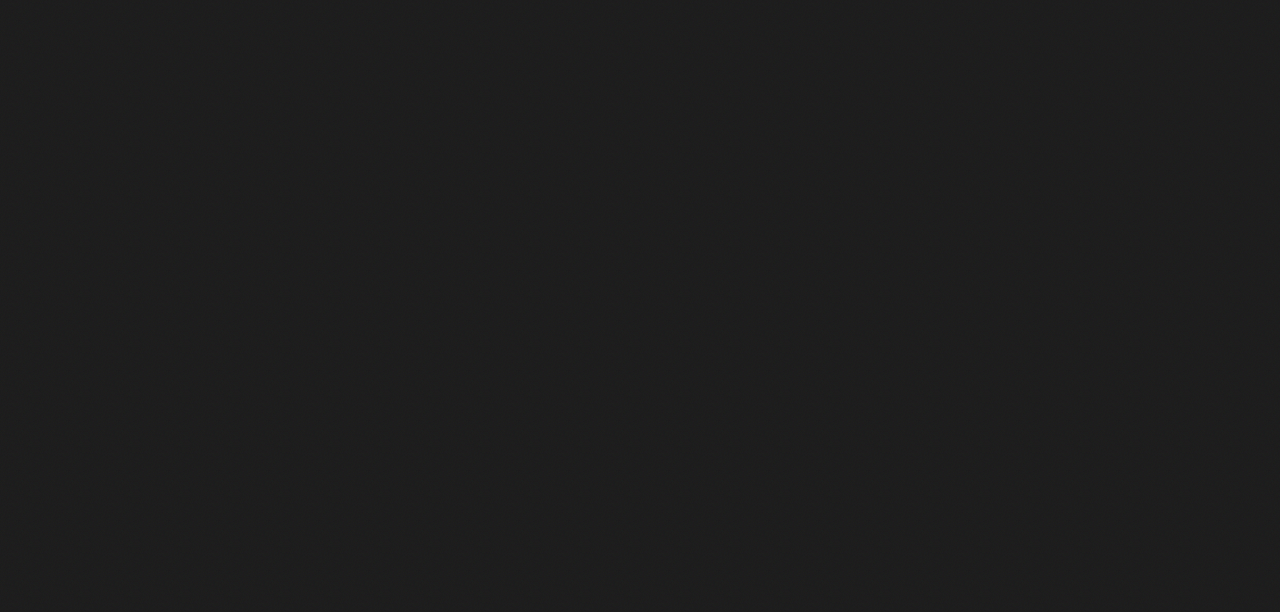
==== commit 85ed0dc6: "add docs page and bootstrap" ====
--- a/index.html
+++ b/index.html
@@ -38,7 +38,7 @@
 						<a href="/pages/page_images.html">Фото</a>
 						<a href="/pages/page_compressed_images.html">Фото сжатые</a>
 						<a href="/pages/page_cartoons.html">Мультфильмы</a>
-						
+						<a href="/pages/page_docs.html">Документы</a>
 					</nav>
 					<main class="gallery">
 	
--- a/css/main.css
+++ b/css/main.css
@@ -27,7 +27,9 @@
 }
 @import url("https://fonts.googleapis.com/css2?family=Montserrat:wght@400;500;600;700&display=swap");
 
-
+.wrapper {
+	margin-bottom: 10vh;
+}
 .navMenu {
 	position: absolute;
 	top: 6vh;
@@ -54,7 +56,7 @@
   color: #fd3a3a;
 }
 
-body {
+body{
 	background-image: url(../img/bg.jpg);
 	background-size: 50px;
 	color: #fafafa;
@@ -131,7 +133,7 @@
 	margin-top: 15vh;
 	/*формируем по 4 одинаковых строки и столбца*/
 	grid-template-columns: repeat(4, 25%);
-	grid-template-rows: repeat(4, 10%);
+	grid-template-rows: repeat(4, auto);
   } 
 
   /*внешний вид ячеек*/
@@ -151,7 +153,7 @@
 	object-fit: cover;
 
 }
-.modal {
+/* .modal {
 	position: fixed;
 	top: 0;
 	left: 0;
@@ -165,12 +167,19 @@
 	
 	z-index: 100;
 	display: none;
+} */
+.cartoon_preview{
+	height: 100%;
 }
-
 .player {
 	width: 60%;
 	height: auto;
 }
 .active {
 	display: flex;
+}
+
+.pdf_view{
+	
+	height: 60vh;
 }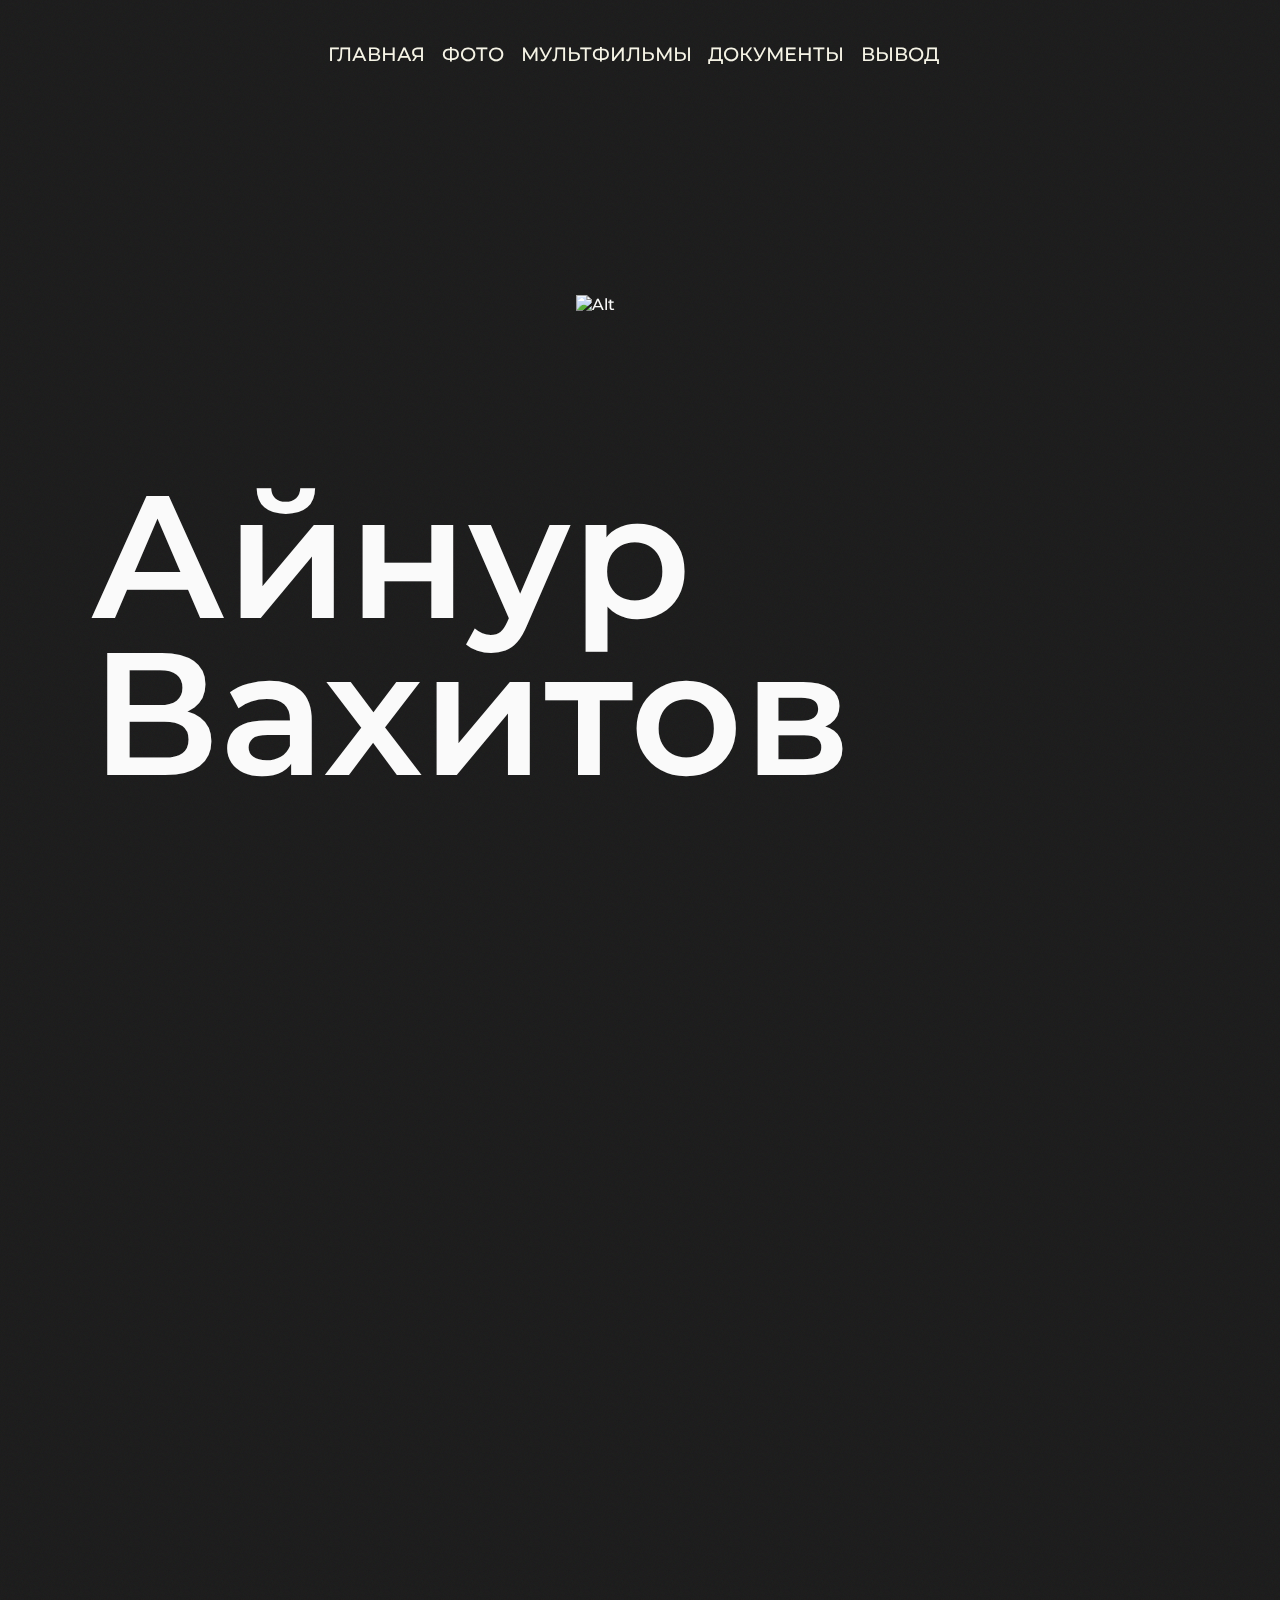
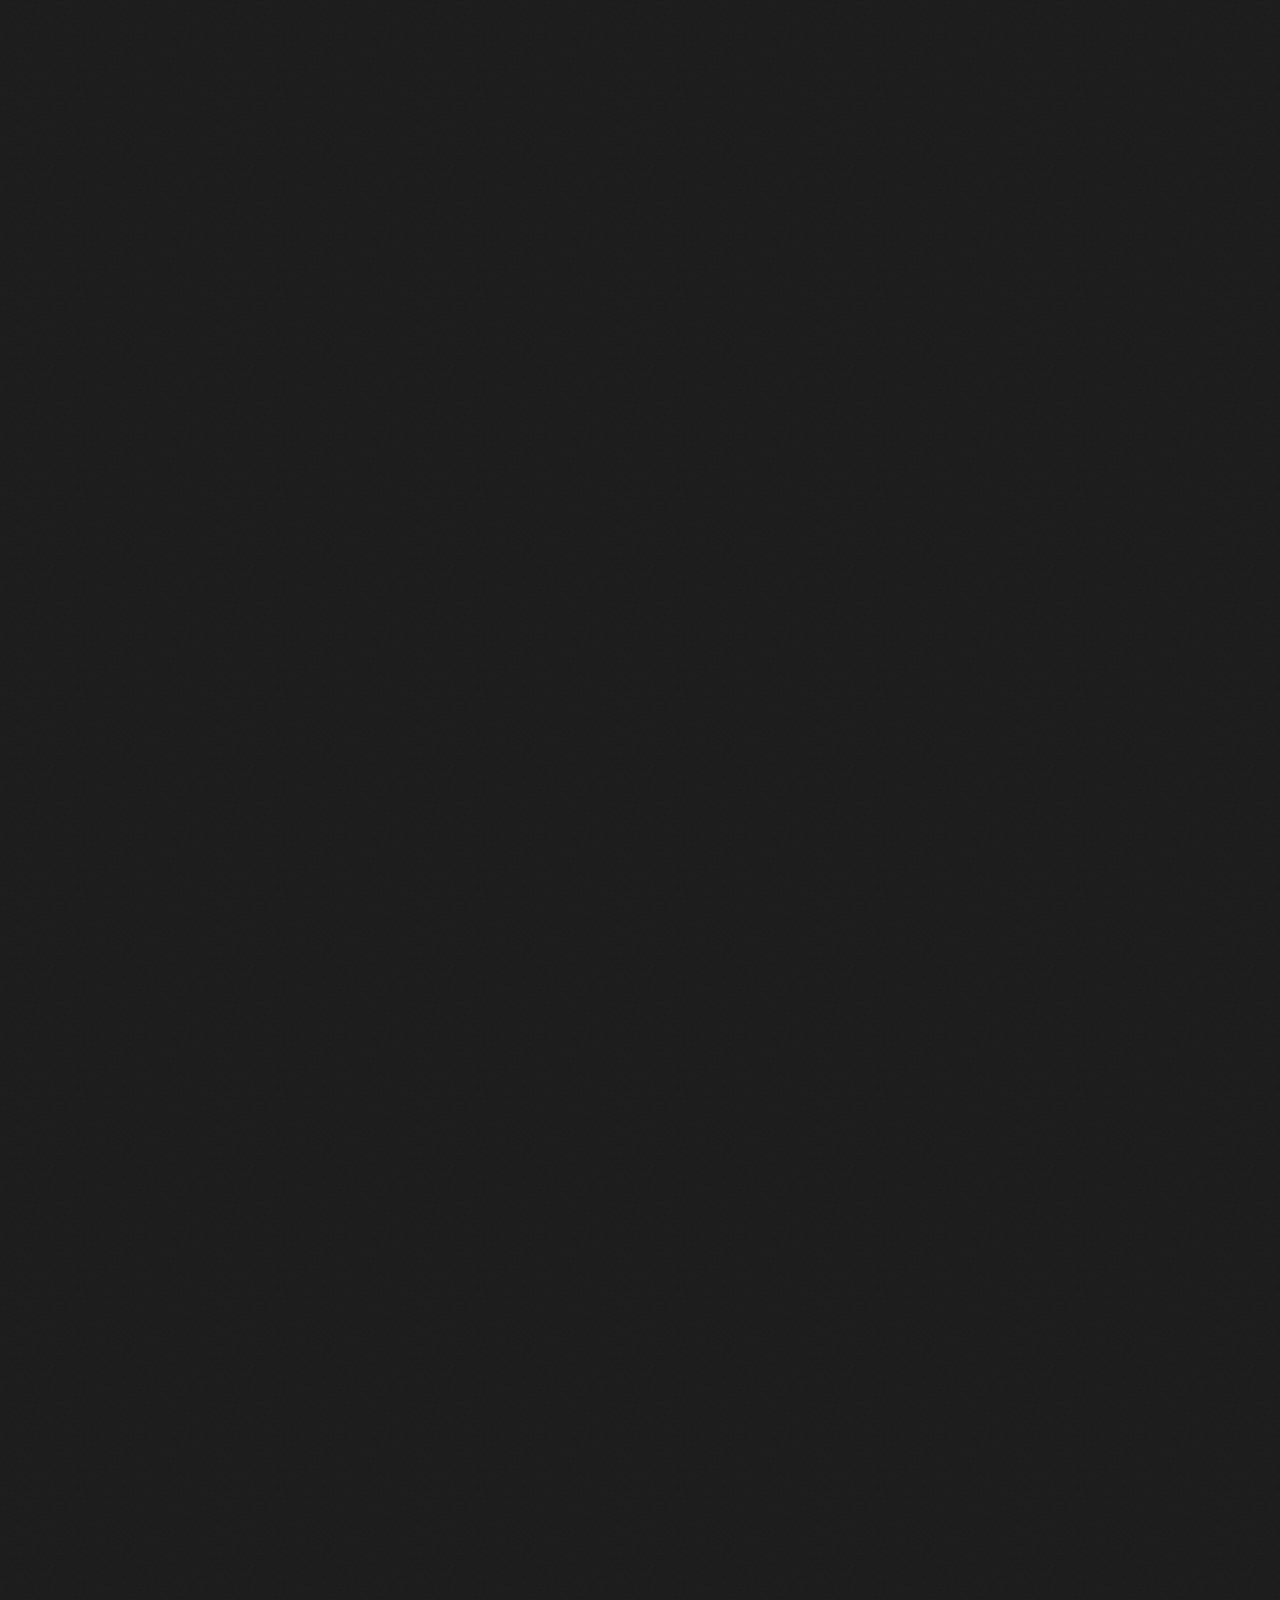
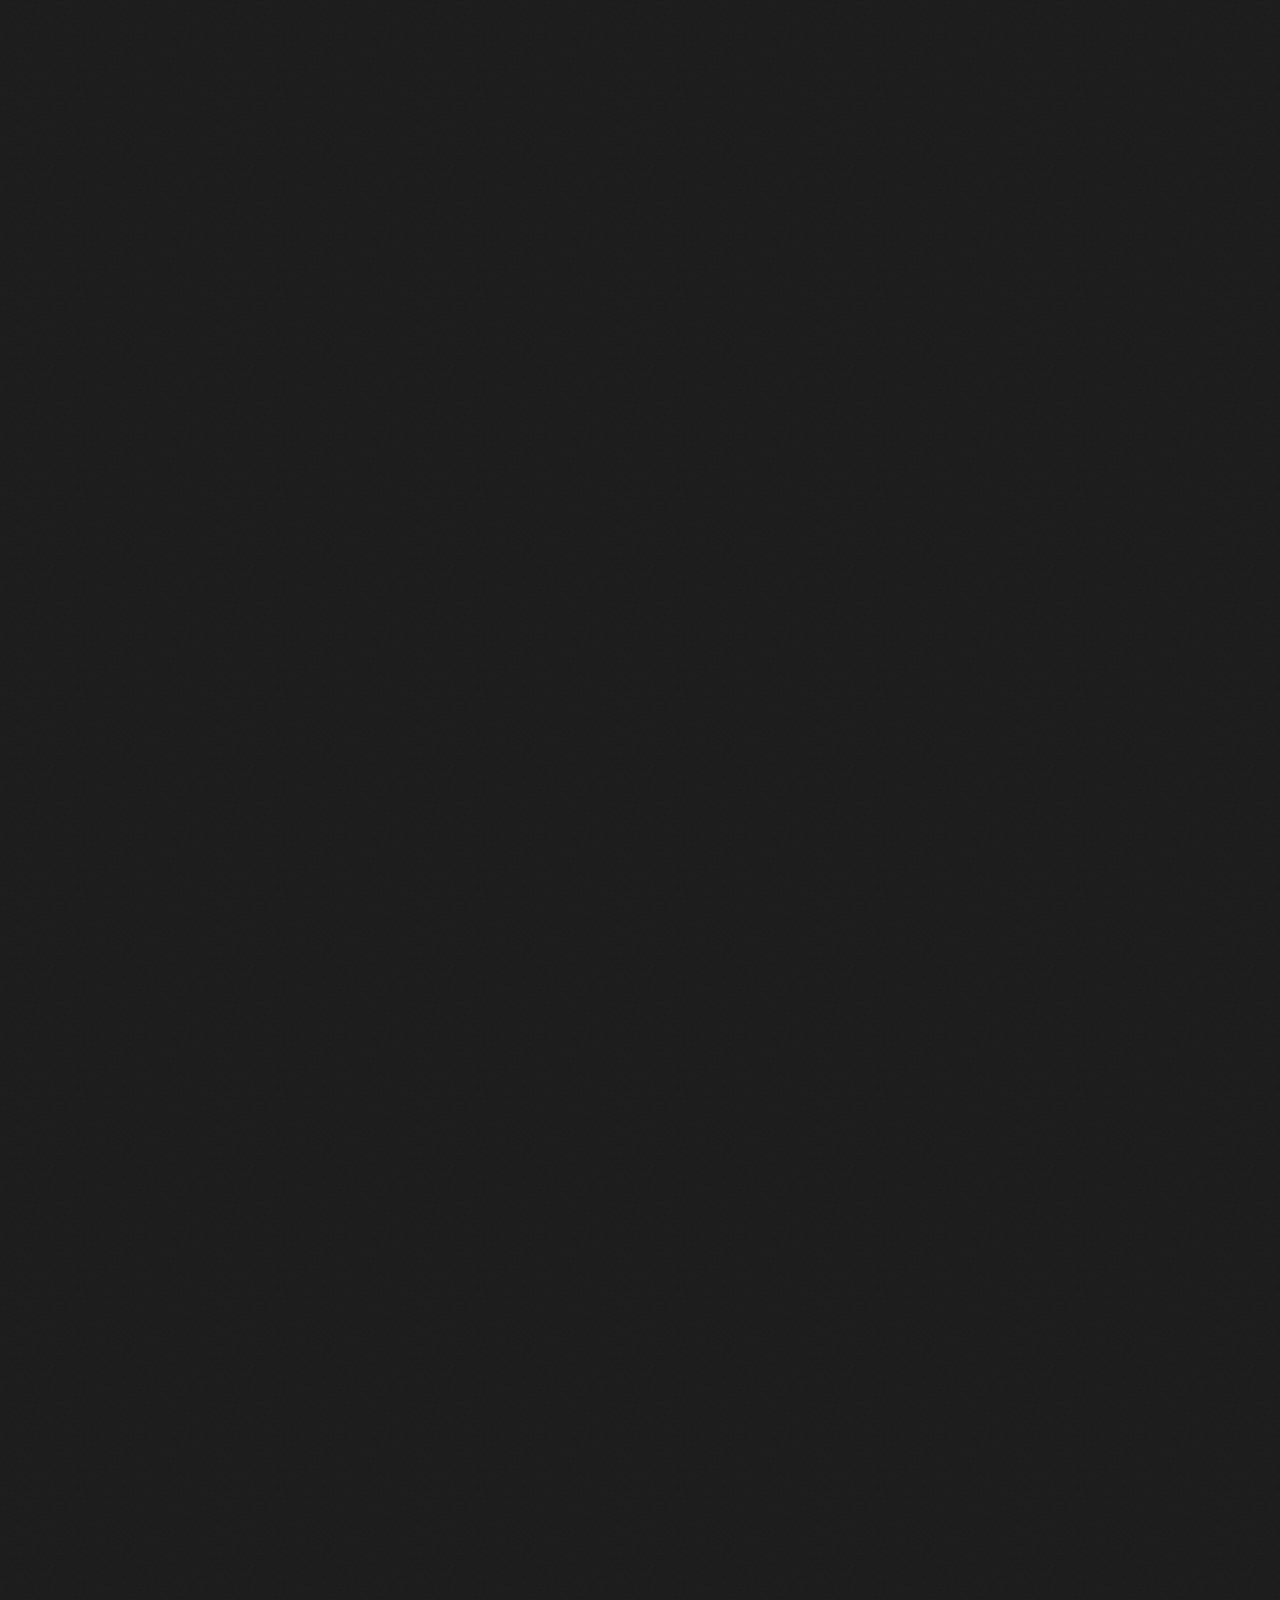
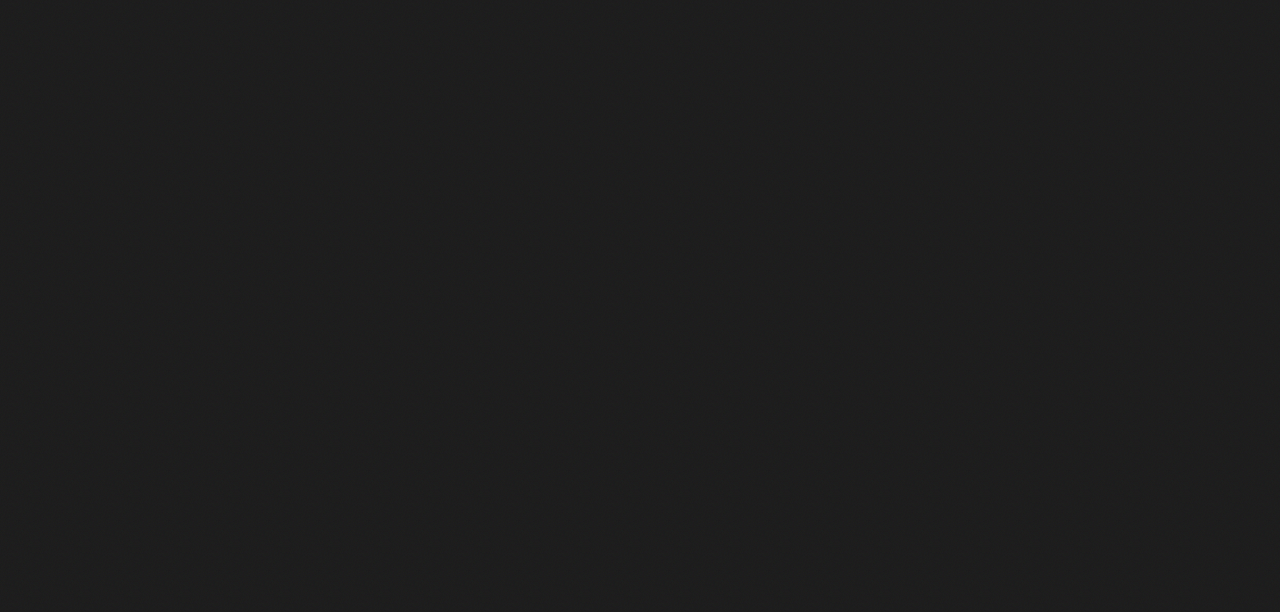
==== commit 0c2c3584: "Final version 1" ====
--- a/index.html
+++ b/index.html
@@ -36,9 +36,9 @@
 					<nav class="navMenu">
 						<a href="index.html">Главная</a>
 						<a href="/pages/page_images.html">Фото</a>
-						<a href="/pages/page_compressed_images.html">Фото сжатые</a>
 						<a href="/pages/page_cartoons.html">Мультфильмы</a>
 						<a href="/pages/page_docs.html">Документы</a>
+						<a href="/pages/page_conclusion.html">Вывод</a>
 					</nav>
 					<main class="gallery">
 	
@@ -109,7 +109,6 @@
 							<img class="gallery__item" src="img/work/3.jpg" alt="Alt">
 							<div class="text-block gallery__item">
 								<h2 class="text-block__h">Контакты</h2>
-								<p class="text-block__p">+79376417542</p>
 								<p class="text-block__p">vahitov-ainur2015@yandex.ru</p>
 								<p class="text-block__p">Санкт-Петербург</p>
 							</div>
--- a/css/main.css
+++ b/css/main.css
@@ -25,7 +25,6 @@
 .content, .hero, .main-header, .gallery > * {
 	will-change: transform;
 }
-@import url("https://fonts.googleapis.com/css2?family=Montserrat:wght@400;500;600;700&display=swap");
 
 .wrapper {
 	margin-bottom: 10vh;
@@ -59,9 +58,12 @@
 body{
 	background-image: url(../img/bg.jpg);
 	background-size: 50px;
-	color: #fafafa;
+	
 	font-family: montserrat-medium;
 	overflow-x: hidden;
+}
+.wrapper {
+	color: #fafafa;
 }
 .hero {
 	width: calc(var(--index) * 36);
@@ -153,33 +155,3 @@
 	object-fit: cover;
 
 }
-/* .modal {
-	position: fixed;
-	top: 0;
-	left: 0;
-	width: 100%;
-	height: 100%;
-	align-items: center;
-	justify-content: center;
-	overflow-x: hidden;
-	overflow-y: auto;
-	background-color: rgba(0,0,0,.5);
-	
-	z-index: 100;
-	display: none;
-} */
-.cartoon_preview{
-	height: 100%;
-}
-.player {
-	width: 60%;
-	height: auto;
-}
-.active {
-	display: flex;
-}
-
-.pdf_view{
-	
-	height: 60vh;
-}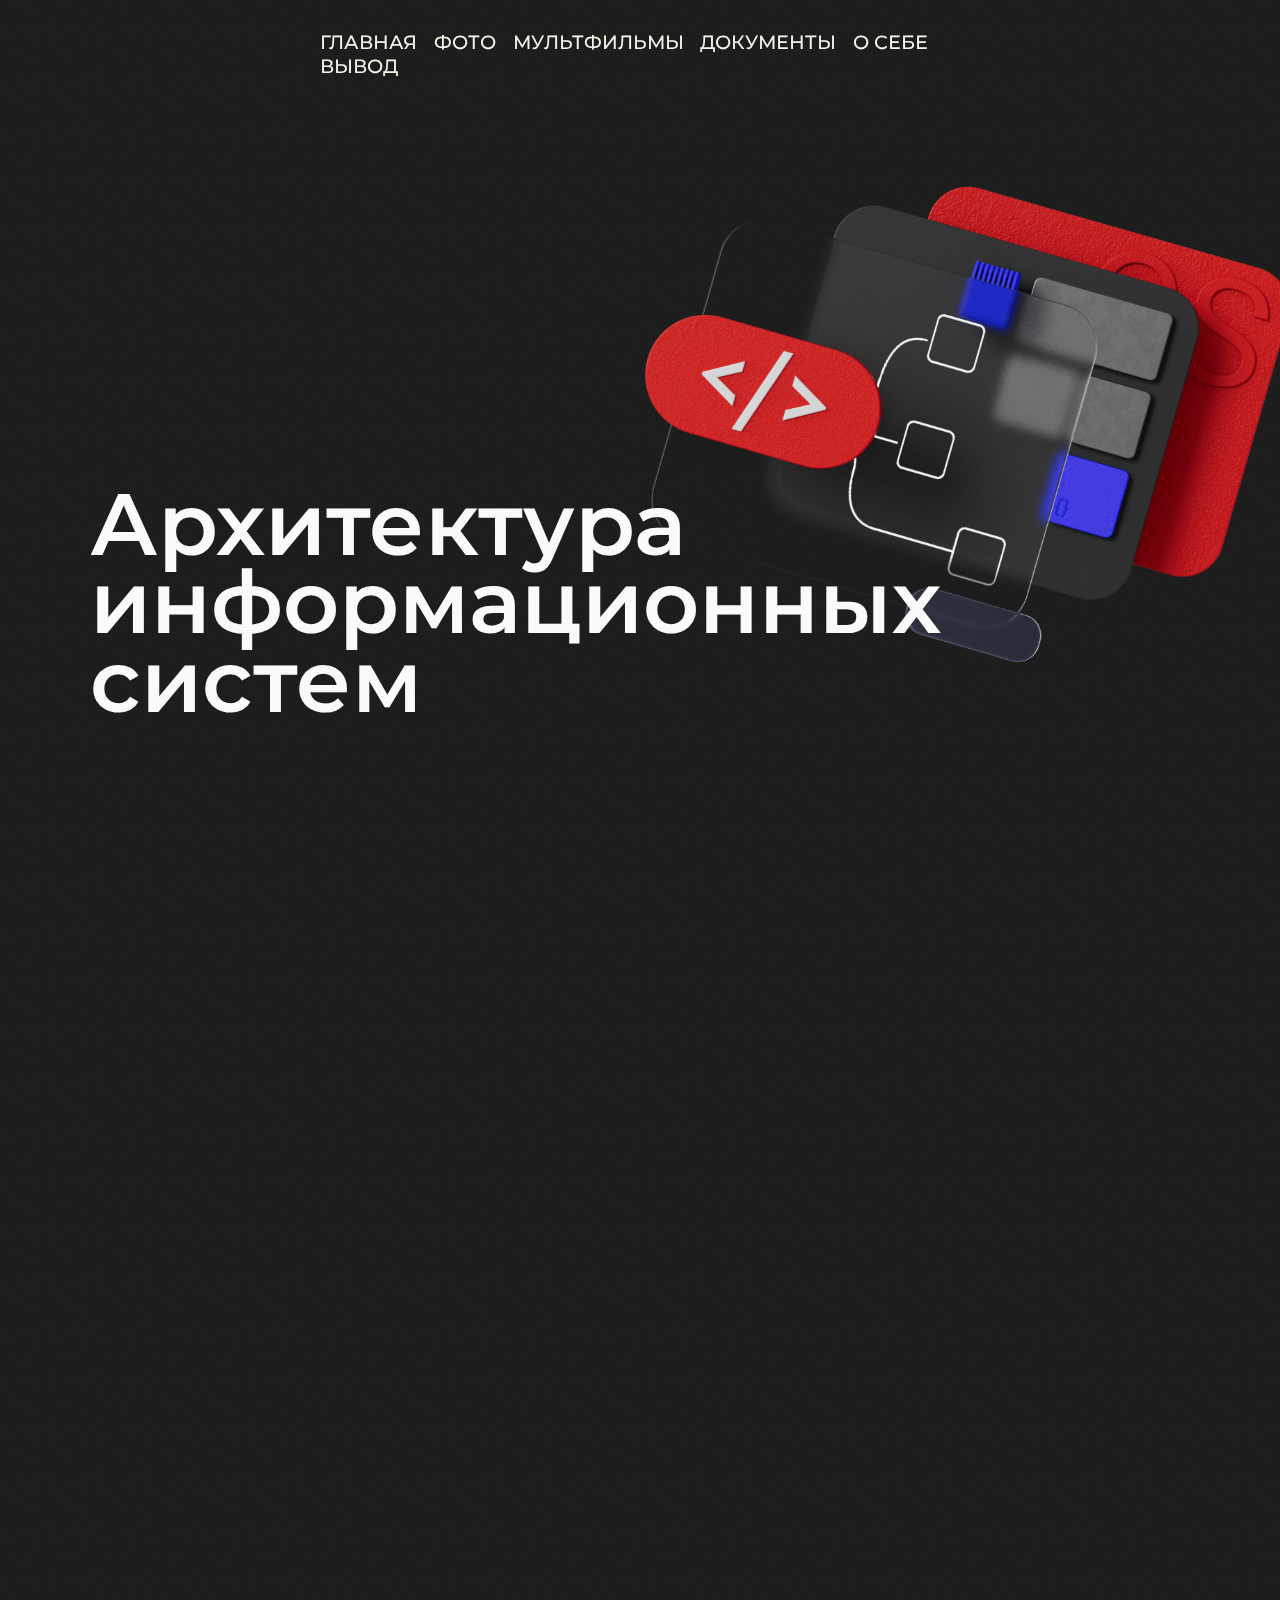
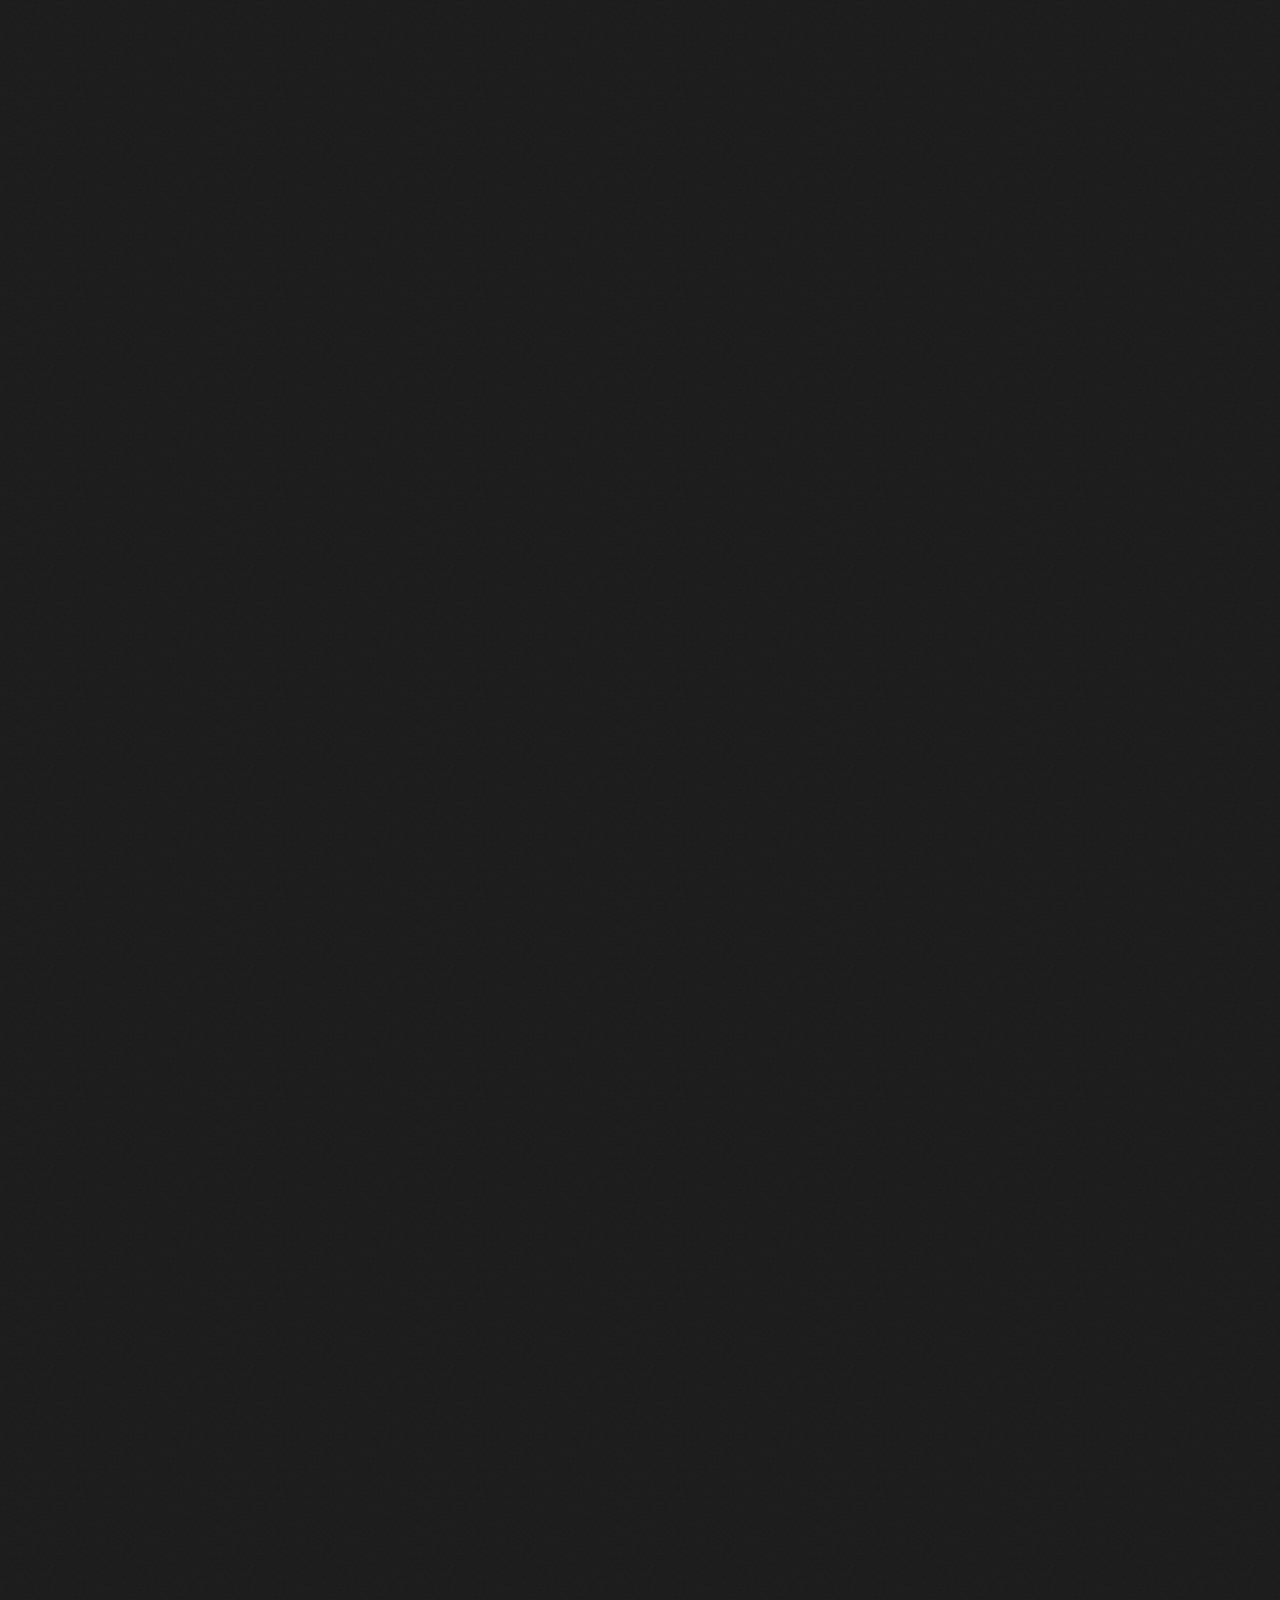
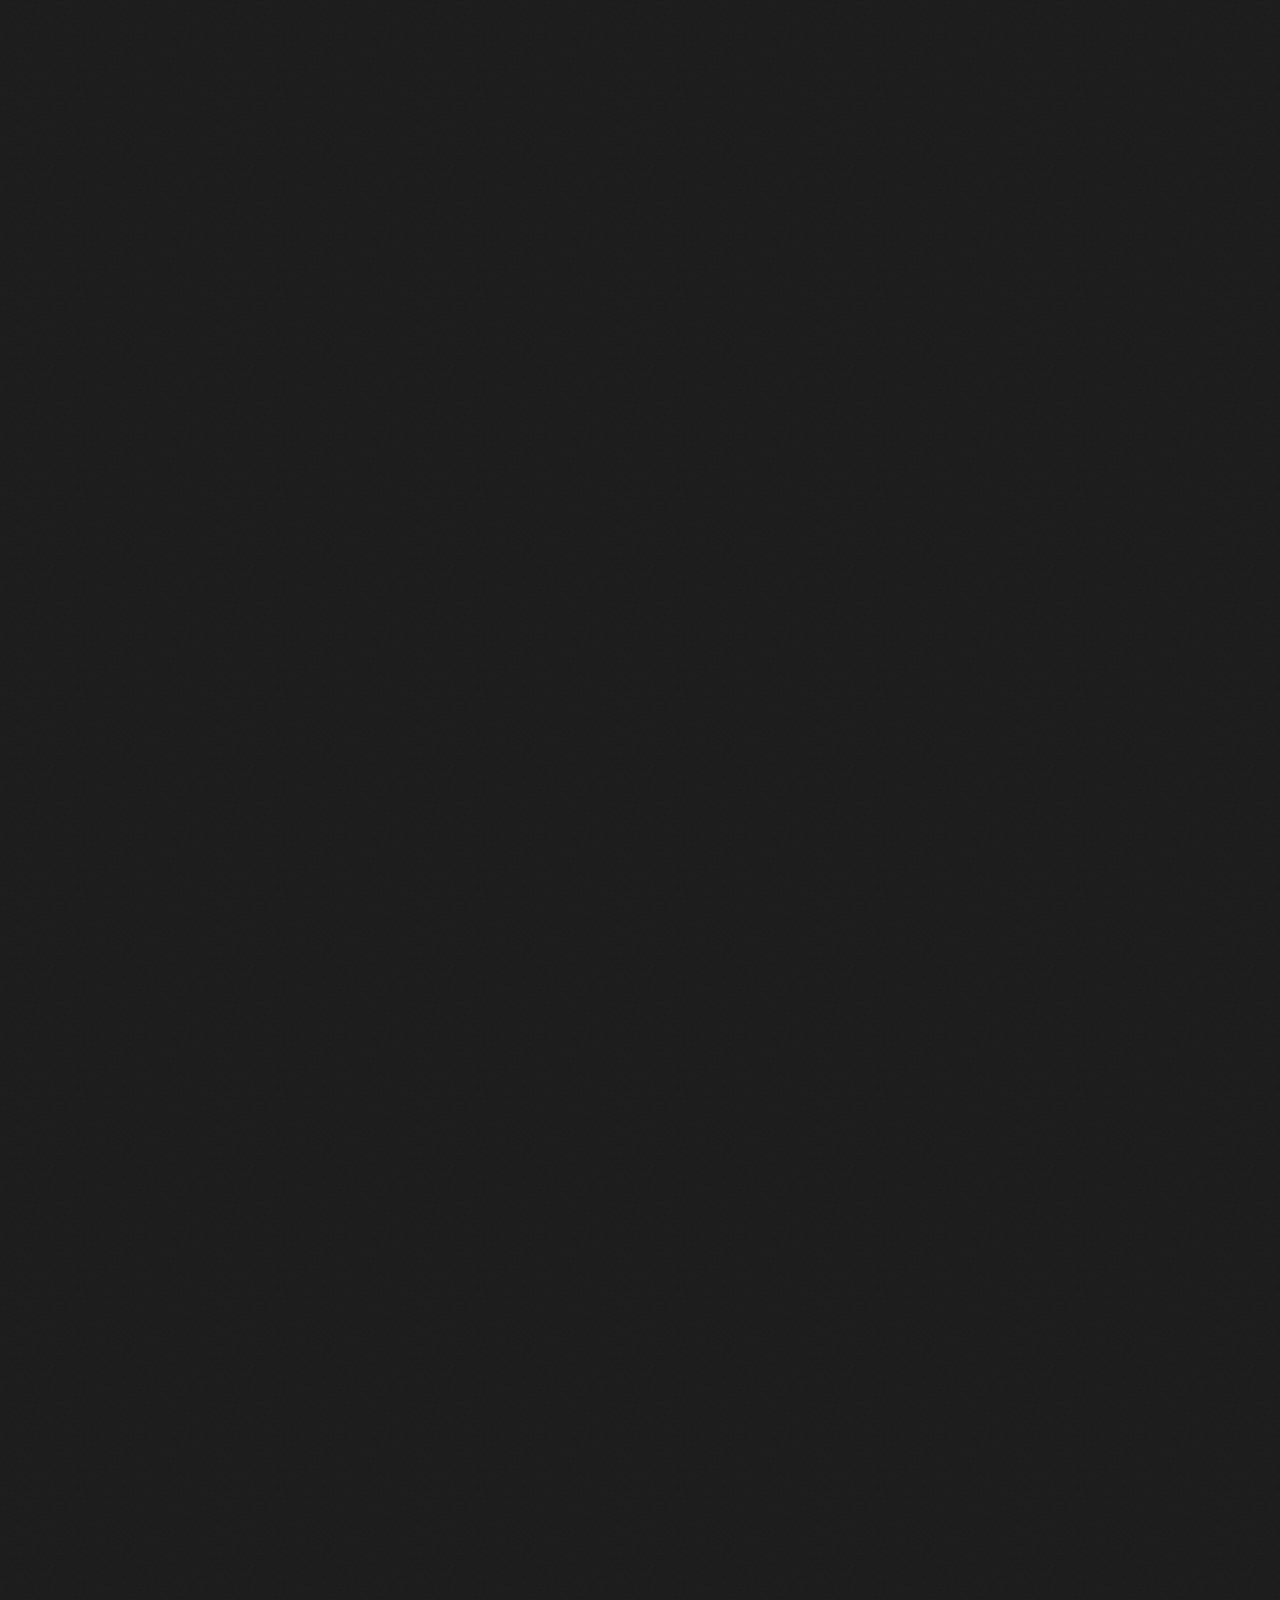
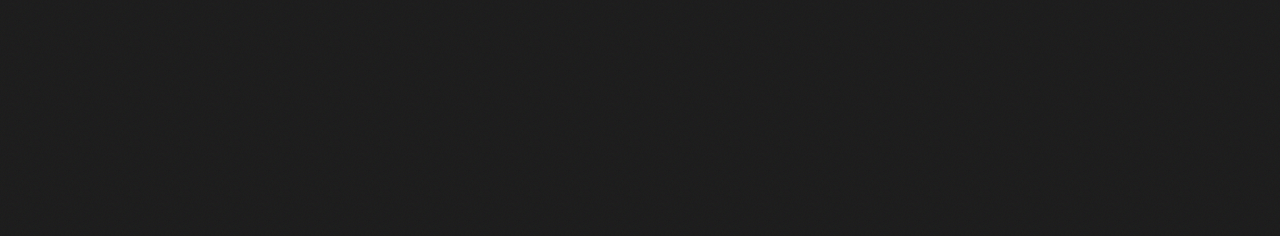
==== commit 5ae6f6d9: "final 2" ====
--- a/index.html
+++ b/index.html
@@ -23,10 +23,10 @@
 		<div class="content">
 			
 			<header class="hero-section">
-				<img data-speed=".6" class="hero" src="img/hero_2.png" alt="Alt" >
+				<img data-speed=".6" class="hero_index" src="img/header_img.webp" alt="Alt" >
 				<div class="container">
 					<div data-speed=".75" class="main-header">
-						<h1 class="main-title">Айнур Вахитов</h1>
+						<h1 class="main-title_index">Архитектура информационных систем</h1>
 					</div>
 				</div>
 			</header>
@@ -38,80 +38,47 @@
 						<a href="/pages/page_images.html">Фото</a>
 						<a href="/pages/page_cartoons.html">Мультфильмы</a>
 						<a href="/pages/page_docs.html">Документы</a>
+						<a href="/pages/page_about.html">О себе</a>
 						<a href="/pages/page_conclusion.html">Вывод</a>
 					</nav>
 					<main class="gallery">
 	
 						<div data-speed=".9" class="gallery__left">
 		
-							<img class="gallery__item" src="img/work/1.jpg" alt="Alt">
+							<img class="gallery__item" src="img/index_img/1.png" alt="Alt">
 							
 		
 							<div class="text-block gallery__item">
-								<h2 class="text-block__h">Образование</h2>
-								<p class="text-block__p">2015-2020</p>
-								<p class="text-block__p">БРГИ №1 имени Рами Гарипова
-									Российская ул., 88, Уфа, респ.
-									Башкортостан
-								</p>
-								<p class="text-block__p">2020- н.в.</p>
-								<p class="text-block__p">СПбГУТ им. проф. М. А. БончБруевича
-									просп. Большевиков, 22, корп. 1,
-									Санкт-Петербург
-								</p>
+								<h2 class="text-block__h">Дистрибутивы Linux</h2>
+								<p class="text-block__p">Linux - это целая армия программных продуктов, адаптированных под людей с разными предпочтениями. На Линуксе можно играть в игры, открывать таблицы из Excel, выходить в сеть, разрабатывать сайты, писать музыку и т.п. Это полноценная альтернатива другим ОС. Вернее, множество альтернатив.</p>
+								
 							</div>
-							<img class="gallery__item" src="img/work/2.jpg" alt="Alt">
+							<img class="gallery__item" src="img/index_img/3.png" alt="Alt">
 							<div class="text-block gallery__item">
-								<h2 class="text-block__h">Умения и навыки</h2>
-								<p class="text-block__p">Владею навыками
-									программирования в таких
-									языках как:</p>
-								<p class="text-block__p">
-									<li>Java Script</li>
-									<li>Python</li>
-									<li>C++</li>
-								</p>
-								<p class="text-block__p">Верстаю сайты используя
-									технологии</p>
-								<p class="text-block__p">
-									<li>HTML</li>
-									<li>CSS</li>
-									<li>SASS</li>
-									<li>React</li>
-									<li>Bootstrap</li>
-								</p>
+								<h2 class="text-block__h">Программирование</h2>
+								<p class="text-block__p">В Linux автоматизация процессов в значительной степени решается исполняемыми скриптами в shell оболочке. Это подразумевает под собой создание файла, содержащего ряд команд, которые исполняются последовательно.</p>
+								
 							</div>
-							<img class="gallery__item" src="img/work/6.jpg" alt="Alt">
+							
 		
 						</div>
 
 						<div data-speed="1.1" class="gallery__right">
 							<div class="text-block gallery__item">
-								<h2 class="text-block__h">Обо мне</h2>
-								<p class="text-block__p">Приехал из города Уфа. Увлекаюсь
-									фотографированием, ретушью, UI/UX,
-									3d-моделированием и
-									программированием.
-									Люблю играть настольные игры.</p>
+								<h2 class="text-block__h">Что это такое?</h2>
+								<p class="text-block__p">Архитектура информационных систем (АИС) – это учебная дисциплина, которая знакомит студентов с принципами и методами проектирования и разработки информационных систем. В рамках данной дисциплины студенты познакомятся с разными файловыми системами, узнают их отличия. Попробуют себя в UNIX и Shell программировании, работе с веб-сервером и разными дистрибутивами Linux.</p>
 							</div>
 							
 		
-							<img class="gallery__item" src="img/work/4.jpg" alt="Alt">
+							<img class="gallery__item" src="img/index_img/2.jpg" alt="Alt">
 							<div class="text-block gallery__item">
-								<h2 class="text-block__h">Владение софтом</h2>
-								<p class="text-block__p">Photoshop</p>
-								<p class="text-block__p">Illustrator</p>
-								<p class="text-block__p">Figma</p>
-								<p class="text-block__p">Blender</p>
-								<p class="text-block__p">Lightroom</p>
+								<h2 class="text-block__h">Виртуальные машины</h2>
+								<p class="text-block__p">Виртуальные машины (ВМ) — это такие абстрактные вычислительные экземпляры, созданные программой, работающей на другой машине, и которые физически не существуют, но работают, как настоящий компьютер.</p>
+								
 							</div>
-							<img class="gallery__item" src="img/work/5.jpg" alt="Alt">
-							<img class="gallery__item" src="img/work/3.jpg" alt="Alt">
-							<div class="text-block gallery__item">
-								<h2 class="text-block__h">Контакты</h2>
-								<p class="text-block__p">vahitov-ainur2015@yandex.ru</p>
-								<p class="text-block__p">Санкт-Петербург</p>
-							</div>
+							<img class="gallery__item" src="img/index_img/4.png" alt="Alt">
+							<img class="gallery__item" src="img/index_img/5.jpg" alt="Alt">
+							
 							
 		
 						</div>
--- a/css/main.css
+++ b/css/main.css
@@ -62,6 +62,9 @@
 	font-family: montserrat-medium;
 	overflow-x: hidden;
 }
+main {
+	padding-top: 10vh;
+}
 .wrapper {
 	color: #fafafa;
 }
@@ -70,6 +73,13 @@
 	position: absolute;
 	left: 45vw;
 	top: 22vh;
+	z-index: -1;
+}
+.hero_index{
+	width: calc(var(--index) * 30);
+	position: absolute;
+	left: 50vw;
+	top: 5vh;
 	z-index: -1;
 }
 .main-header {
@@ -85,6 +95,13 @@
 	bottom: 12vh;
 	line-height: .9;
 }
+.main-title_index{
+	font-size: calc(var(--index) * 4);
+	position: absolute;
+	width: min-content;
+	bottom: 20vh;
+	line-height: .9;
+}
 .gallery {
 	display: flex;
 	padding: calc(var(--index) * 8) 0;
@@ -97,9 +114,10 @@
 }
 .gallery__item {
 	max-width: calc(var(--index) * 21);
+	min-width: calc(var(--index) * 15);
 	margin-bottom: var(--gallery-gap);
 	max-height: 180vh;
-	border-radius: 8px;
+	border-radius: 15px;
 }
 .gallery__left {
 	margin-top: calc(var(--gallery-gap) * 1.75);
